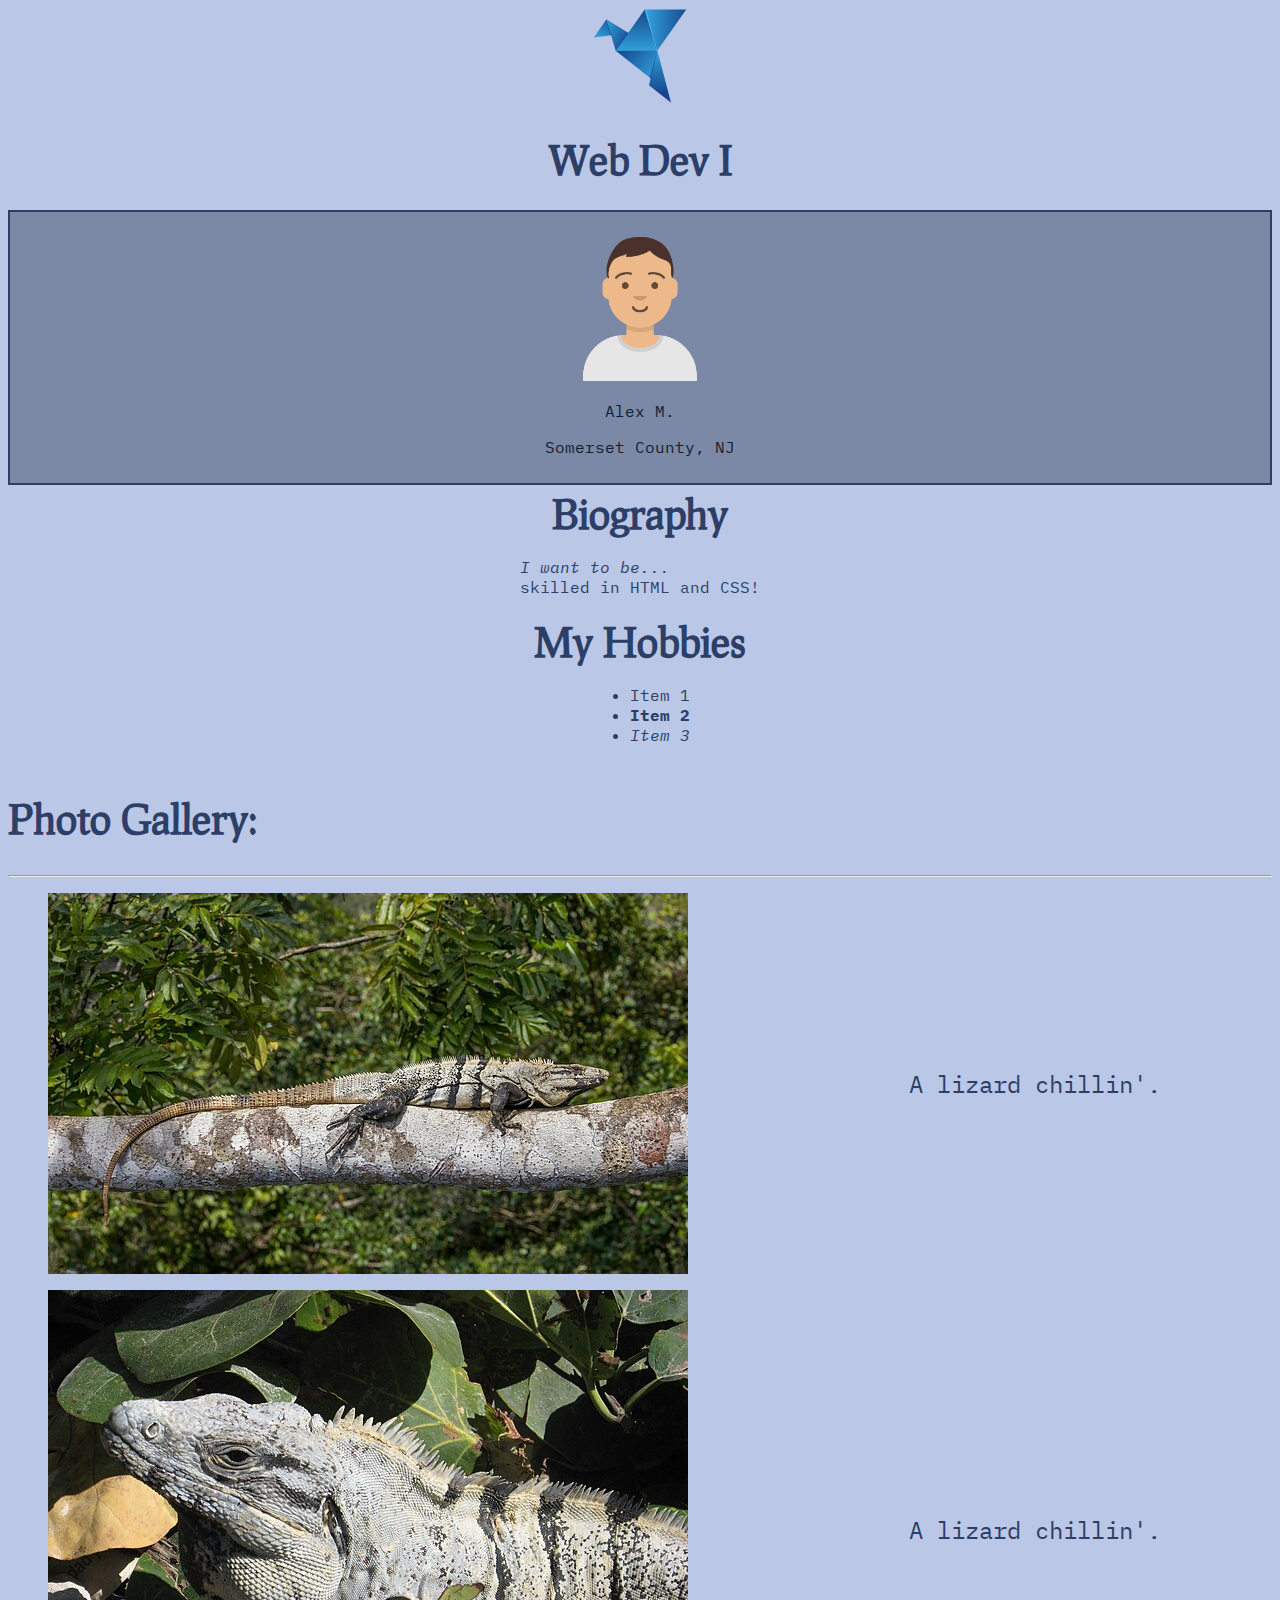
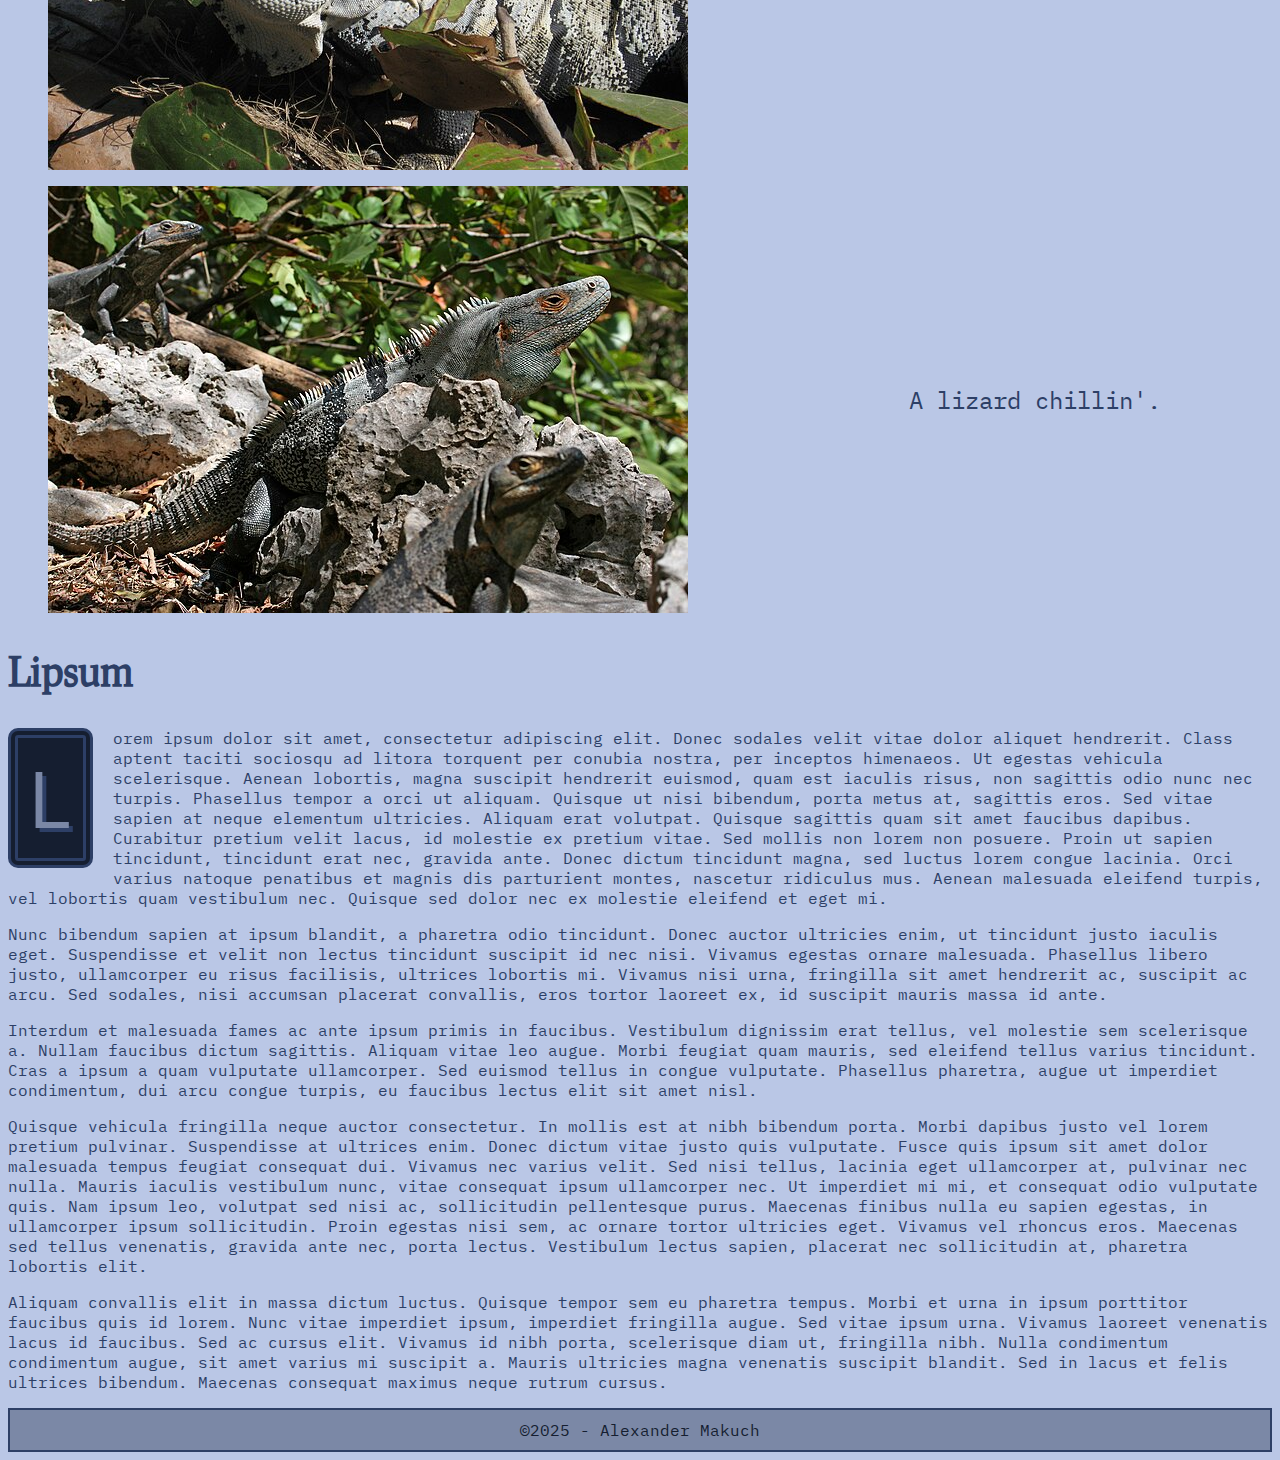
==== index.html @ 346ae6d6 "2nd media query" ====
<!DOCTYPE html>
<html lang="en">
<head>
    <meta charset="UTF-8">
    <meta name="viewport" content="width=device-width, initial-scale=1.0">
    <title>About Me</title>


    <link rel="preconnect" href="https://fonts.googleapis.com">
    <link rel="preconnect" href="https://fonts.gstatic.com" crossorigin>
    <link href="https://fonts.googleapis.com/css2?family=IBM+Plex+Mono:ital,wght@0,100;0,200;0,300;0,400;0,500;0,600;0,700;1,100;1,200;1,300;1,400;1,500;1,600;1,700&family=Prociono&display=swap" rel="stylesheet">

    <link rel="stylesheet" href="css/style.css">

</head>
<body>
    
    <header>
        <img src="img/bob-96X96.svg" alt="Blue origami logo">
        <h1>Web Dev I</h1>
    </header>

    <main>
        
        <section id="hero">
            <!--hero section begins here-->
            <img src="img/avataaars.png" alt="My avatar picture">

            <div>

                <p>Alex M.</p>
                <p>Somerset County, NJ</p>

            </div>
            <!--hero section ends here-->
        </section>

        <section id="bio">
            <!--bio section begins here-->
            <h2>Biography</h2>
            <div>
                
                <p id="bio1">I want to be...<br>
                
                skilled in HTML and CSS!</p>

            </div>
            <!--bio section ends here-->
        </section>

        <section id="hobbies">
            <h2>My Hobbies</h2>

                <ul>
                    <li>Item 1</li>
                    <li>Item 2</li>
                    <li>Item 3</li>
                </ul>

        </section>

        <section id="gallery">
            <h2>Photo Gallery:</h2>

            <hr>
            
            <figure>
                <img src="./img/liz-640w.jpg" alt="A lizard sitting on a tree branch.">
                <figcaption>A lizard chillin'.</figcaption>
            </figure>

            <figure>
                <img src="./img/liz2-640w.jpg" alt="A lizard sitting on a tree branch.">
                <figcaption>A lizard chillin'.</figcaption>
            </figure>

            <figure>
                <img src="./img/liz3-640w.jpg" alt="A lizard sitting on a tree branch.">
                <figcaption>A lizard chillin'.</figcaption>
            </figure>

        </section>

        <article id="lipsum">

            <h2>Lipsum</h2>

            <div>

                <p id="firstp">Lorem ipsum dolor sit amet, consectetur adipiscing elit. Donec sodales velit vitae dolor aliquet hendrerit. Class aptent taciti sociosqu ad litora torquent per conubia nostra, per inceptos himenaeos. Ut egestas vehicula scelerisque. Aenean lobortis, magna suscipit hendrerit euismod, quam est iaculis risus, non sagittis odio nunc nec turpis. Phasellus tempor a orci ut aliquam. Quisque ut nisi bibendum, porta metus at, sagittis eros. Sed vitae sapien at neque elementum ultricies. Aliquam erat volutpat. Quisque sagittis quam sit amet faucibus dapibus. Curabitur pretium velit lacus, id molestie ex pretium vitae. Sed mollis non lorem non posuere. Proin ut sapien tincidunt, tincidunt erat nec, gravida ante. Donec dictum tincidunt magna, sed luctus lorem congue lacinia. Orci varius natoque penatibus et magnis dis parturient montes, nascetur ridiculus mus. Aenean malesuada eleifend turpis, vel lobortis quam vestibulum nec. Quisque sed dolor nec ex molestie eleifend et eget mi.</p>

                <p>Nunc bibendum sapien at ipsum blandit, a pharetra odio tincidunt. Donec auctor ultricies enim, ut tincidunt justo iaculis eget. Suspendisse et velit non lectus tincidunt suscipit id nec nisi. Vivamus egestas ornare malesuada. Phasellus libero justo, ullamcorper eu risus facilisis, ultrices lobortis mi. Vivamus nisi urna, fringilla sit amet hendrerit ac, suscipit ac arcu. Sed sodales, nisi accumsan placerat convallis, eros tortor laoreet ex, id suscipit mauris massa id ante.</p>

                <p>Interdum et malesuada fames ac ante ipsum primis in faucibus. Vestibulum dignissim erat tellus, vel molestie sem scelerisque a. Nullam faucibus dictum sagittis. Aliquam vitae leo augue. Morbi feugiat quam mauris, sed eleifend tellus varius tincidunt. Cras a ipsum a quam vulputate ullamcorper. Sed euismod tellus in congue vulputate. Phasellus pharetra, augue ut imperdiet condimentum, dui arcu congue turpis, eu faucibus lectus elit sit amet nisl.</p>

                <p>Quisque vehicula fringilla neque auctor consectetur. In mollis est at nibh bibendum porta. Morbi dapibus justo vel lorem pretium pulvinar. Suspendisse at ultrices enim. Donec dictum vitae justo quis vulputate. Fusce quis ipsum sit amet dolor malesuada tempus feugiat consequat dui. Vivamus nec varius velit. Sed nisi tellus, lacinia eget ullamcorper at, pulvinar nec nulla. Mauris iaculis vestibulum nunc, vitae consequat ipsum ullamcorper nec. Ut imperdiet mi mi, et consequat odio vulputate quis. Nam ipsum leo, volutpat sed nisi ac, sollicitudin pellentesque purus. Maecenas finibus nulla eu sapien egestas, in ullamcorper ipsum sollicitudin. Proin egestas nisi sem, ac ornare tortor ultricies eget. Vivamus vel rhoncus eros. Maecenas sed tellus venenatis, gravida ante nec, porta lectus. Vestibulum lectus sapien, placerat nec sollicitudin at, pharetra lobortis elit.</p>

                <p>Aliquam convallis elit in massa dictum luctus. Quisque tempor sem eu pharetra tempus. Morbi et urna in ipsum porttitor faucibus quis id lorem. Nunc vitae imperdiet ipsum, imperdiet fringilla augue. Sed vitae ipsum urna. Vivamus laoreet venenatis lacus id faucibus. Sed ac cursus elit. Vivamus id nibh porta, scelerisque diam ut, fringilla nibh. Nulla condimentum condimentum augue, sit amet varius mi suscipit a. Mauris ultricies magna venenatis suscipit blandit. Sed in lacus et felis ultrices bibendum. Maecenas consequat maximus neque rutrum cursus.</p>
                
            </div>


        </article>

    </main>

    <footer>
        &copy;2025 - Alexander Makuch
    </footer>
</body>
</html>
---- css/style.css ----
body {
    font-family:"IBM Plex Mono";
    /*font-weight: 600;*/
    background-color:#BAC7E6;
    color: #2D3F66;
}

h1, h2, h3, h4, h5, h6 {
    font-family:"Prociono";
    font-size: 30pt;
}

header {
    text-align:center;
}

#hero, footer {
    color: #151E30;
    background-color: #7B88A6;
    text-align:center;
    padding:10px;
    border: 2px solid #2D3F66;
}

#hero img {
    width: 150px;
    max-width:100%;
}

#bio {
    display: flex;
    flex-direction: column;
    align-items: center;
}

#bio h2 {
    margin:.5ex;
}

#bio1::first-line {
    font-style:italic;
}

/*Hobbies list*/


#hobbies {
    display: flex;
    flex-direction: column;
    align-items: center;
}

#hobbies ul li:nth-child(3n-1) {
    font-weight:bold;

}
#hobbies ul li:nth-child(3n) {
    font-style:oblique;

}

#hobbies h2 {
    margin:.5ex;
}

/*Gallery*/

#gallery img {
    max-width:100%;
}

#gallery figure {
    text-align:center;
}


/*Article*/

#lipsum p {
    max-width:100%;
    columns: 40rem;
}

#firstp::first-letter {
    color:#7B88A6;
    background-color:#151E30;
    float:left;
    border:10px double #2D3F66;
    border-radius:10px;
    padding:0.2ex;
    font-size:500%;
    margin-right:.5ex;
    text-shadow:4px 4px #2D3F66;
}


@media screen and (min-width: 60em) {
    figure {
        display:grid;
        grid-template-columns: 2fr 1fr;
    }
    figcaption {
        display:flex;
        justify-content: center;
        align-items: center;
        font-size: 1.5em;
    }
}

/* large screen size */

@media screen and (min-width: 100em) {
    #gallery {
        display: grid;
        grid-template-columns: 1fr 1fr 1fr;
     }

     hr {
        display: none;
     }

     #gallery h2 {
        grid-column: 1/-1;

     }
     figure {
        display: block;
     }

     figure img {
        max-height:70%;
     }
}
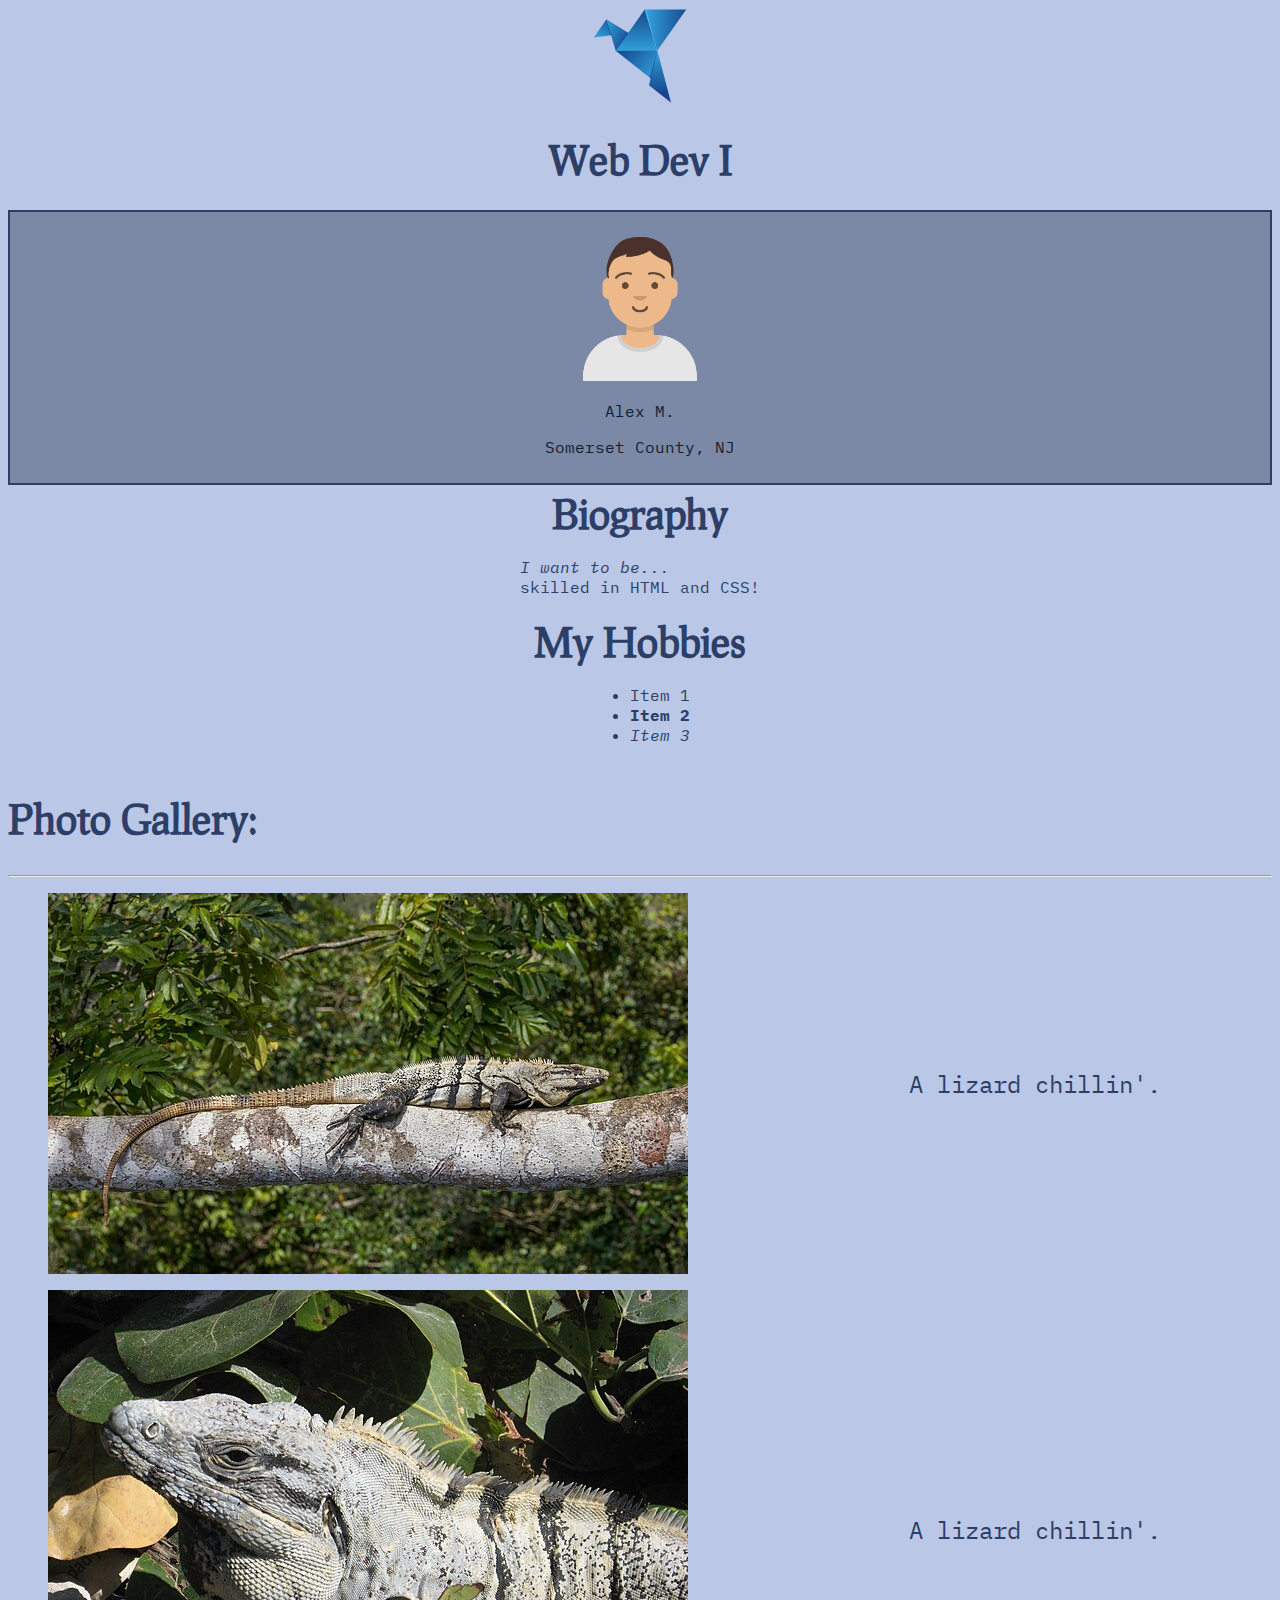
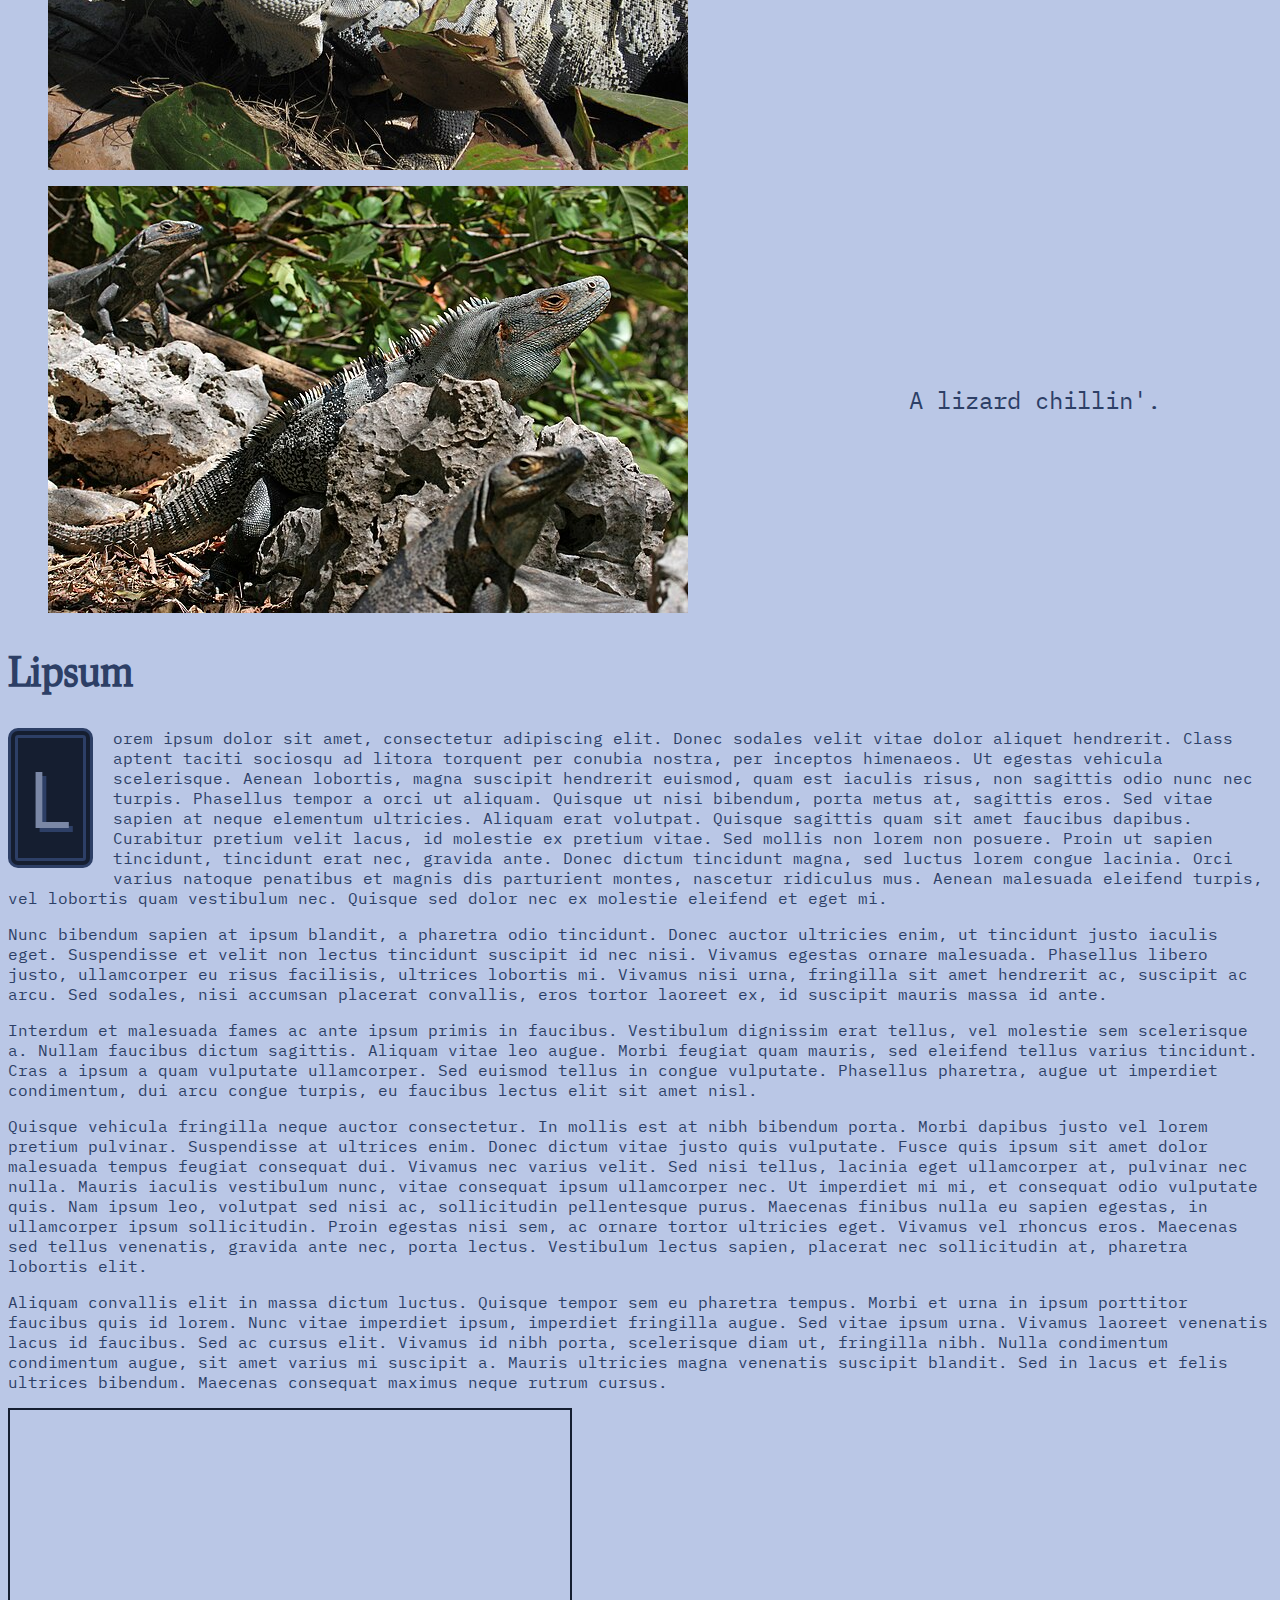
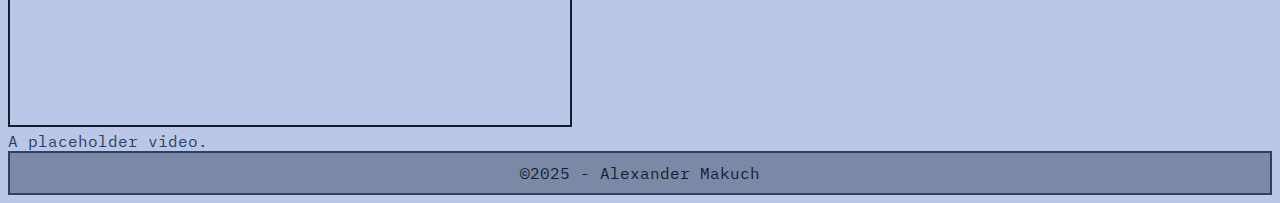
==== commit 7244a8c8: "Embedded a video" ====
--- a/index.html
+++ b/index.html
@@ -66,17 +66,17 @@
             
             <figure>
                 <img src="./img/liz-640w.jpg" alt="A lizard sitting on a tree branch.">
-                <figcaption>A lizard chillin'.</figcaption>
+                <figcaption id="fc">A lizard chillin'.</figcaption>
             </figure>
 
             <figure>
                 <img src="./img/liz2-640w.jpg" alt="A lizard sitting on a tree branch.">
-                <figcaption>A lizard chillin'.</figcaption>
+                <figcaption id="fc">A lizard chillin'.</figcaption>
             </figure>
 
             <figure>
                 <img src="./img/liz3-640w.jpg" alt="A lizard sitting on a tree branch.">
-                <figcaption>A lizard chillin'.</figcaption>
+                <figcaption id="fc">A lizard chillin'.</figcaption>
             </figure>
 
         </section>
@@ -102,6 +102,11 @@
 
         </article>
 
+        <section id="vid">
+            <iframe width="560" height="315" src="https://www.youtube.com/embed/_V22lUsHbtE?si=bfBcHfpMlXI6GzC-" title="YouTube video player" frameborder="0" allow="accelerometer; autoplay; clipboard-write; encrypted-media; gyroscope; picture-in-picture; web-share" referrerpolicy="strict-origin-when-cross-origin" allowfullscreen></iframe>
+            <figcaption>A placeholder video.</figcaption>
+        </section>
+
     </main>
 
     <footer>
--- a/css/style.css
+++ b/css/style.css
@@ -93,13 +93,16 @@
     text-shadow:4px 4px #2D3F66;
 }
 
+iframe {
+    border: 2px solid #151E30;
+ }
 
 @media screen and (min-width: 60em) {
     figure {
         display:grid;
         grid-template-columns: 2fr 1fr;
     }
-    figcaption {
+    #fc {
         display:flex;
         justify-content: center;
         align-items: center;
@@ -130,4 +133,8 @@
      figure img {
         max-height:70%;
      }
+     #vid figcaption {
+        justify-content: left;
+     }
+     
 }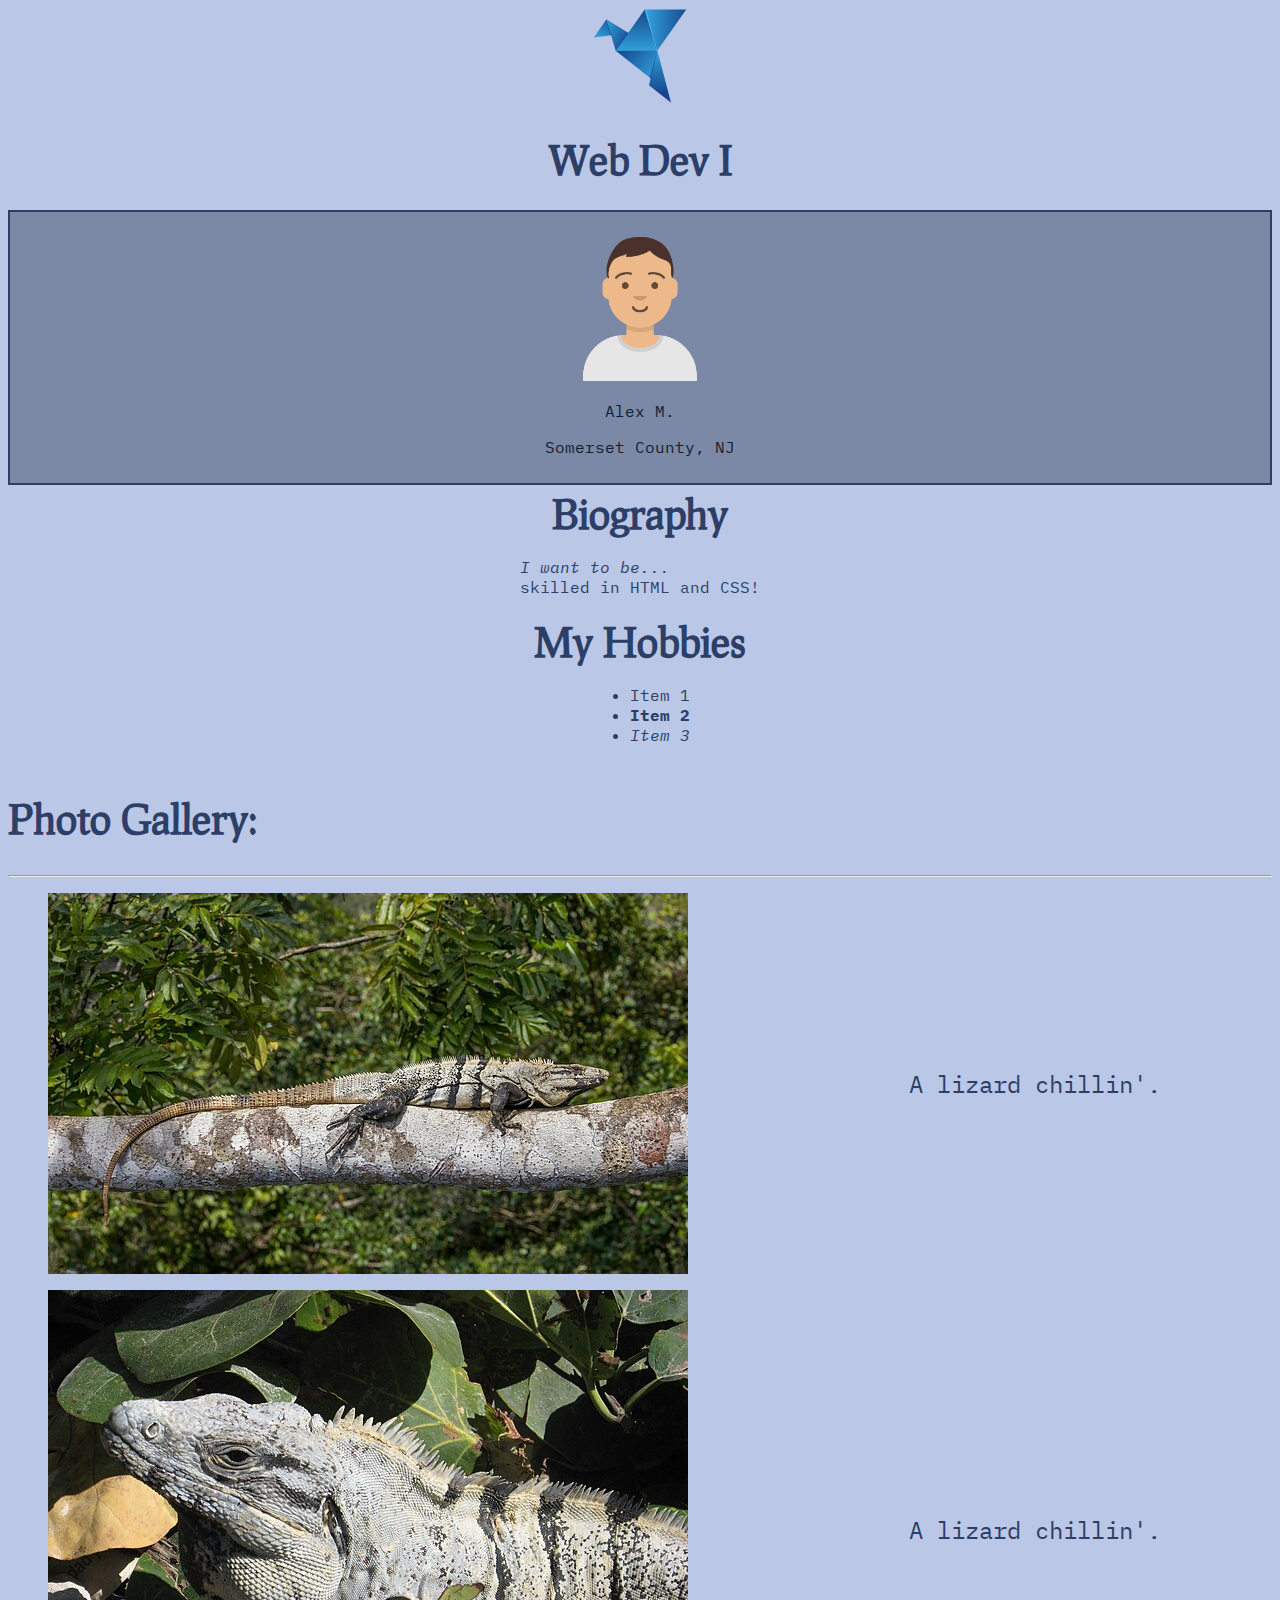
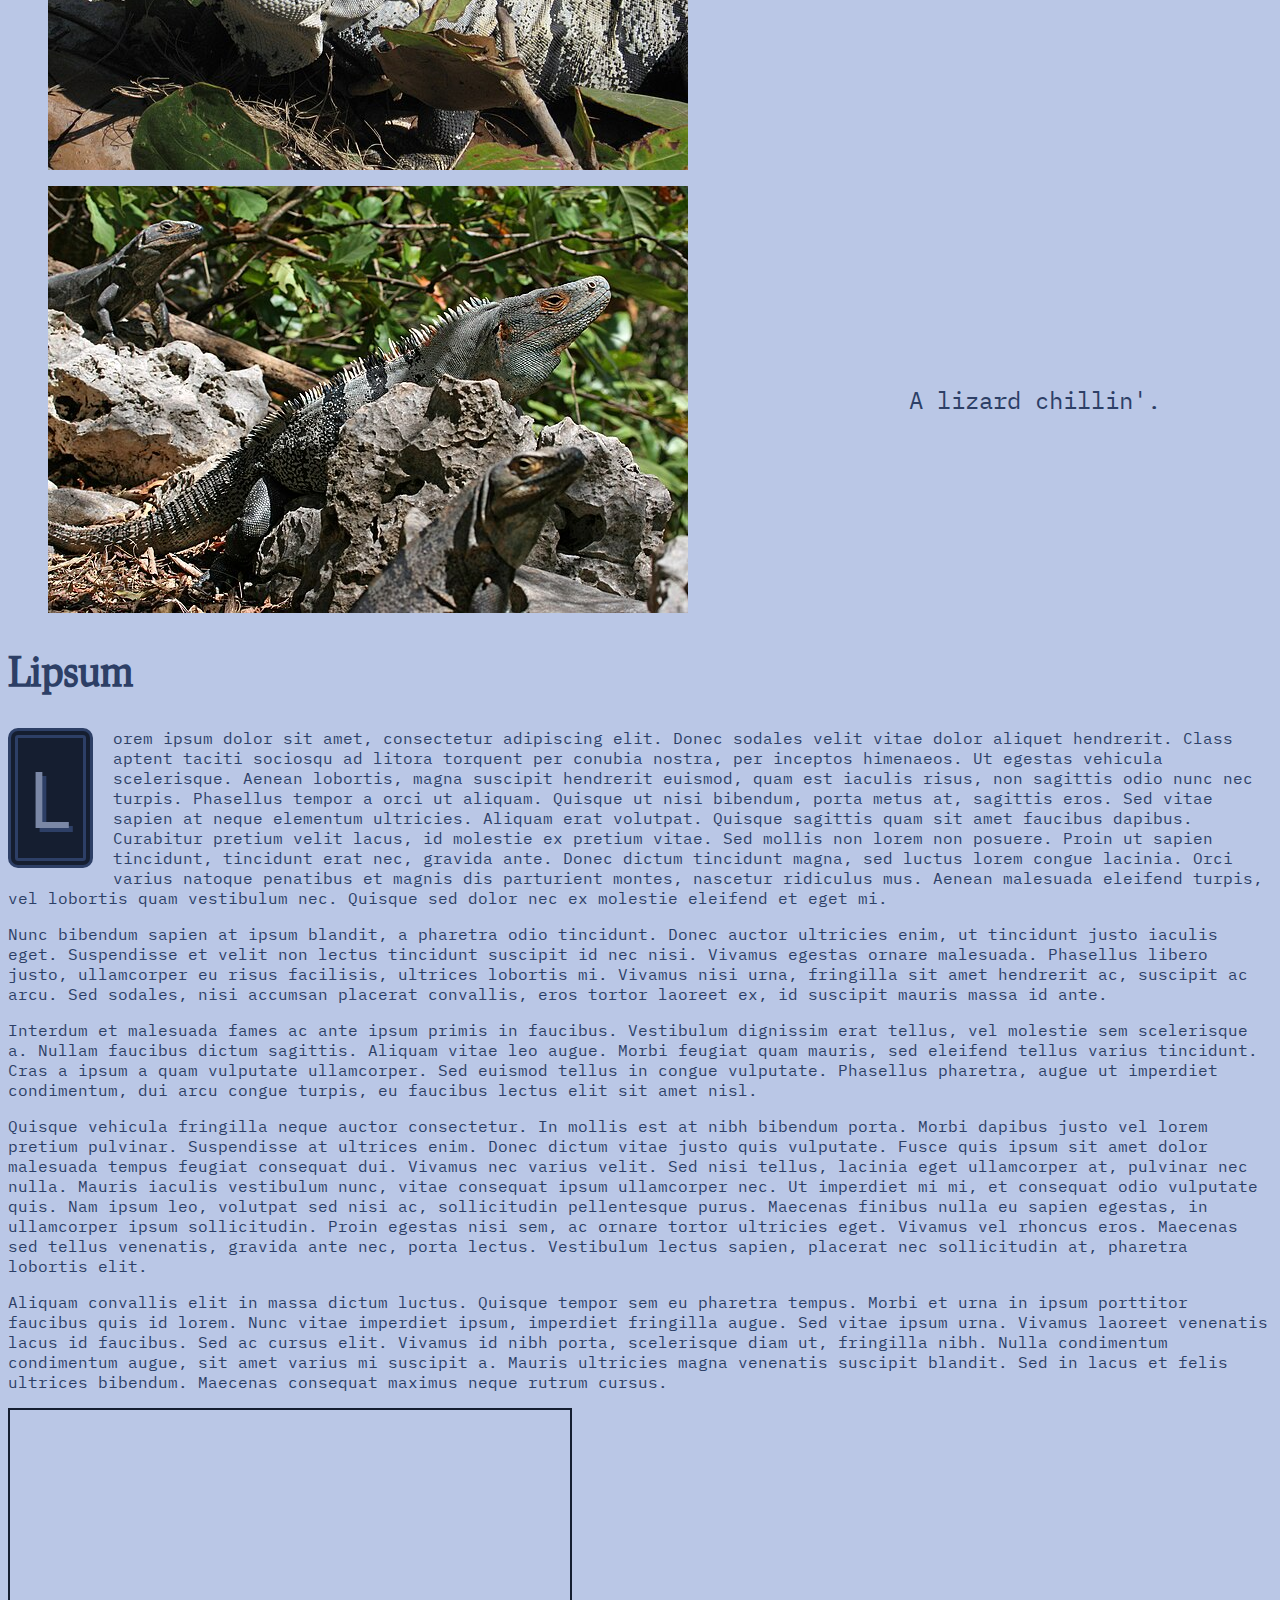
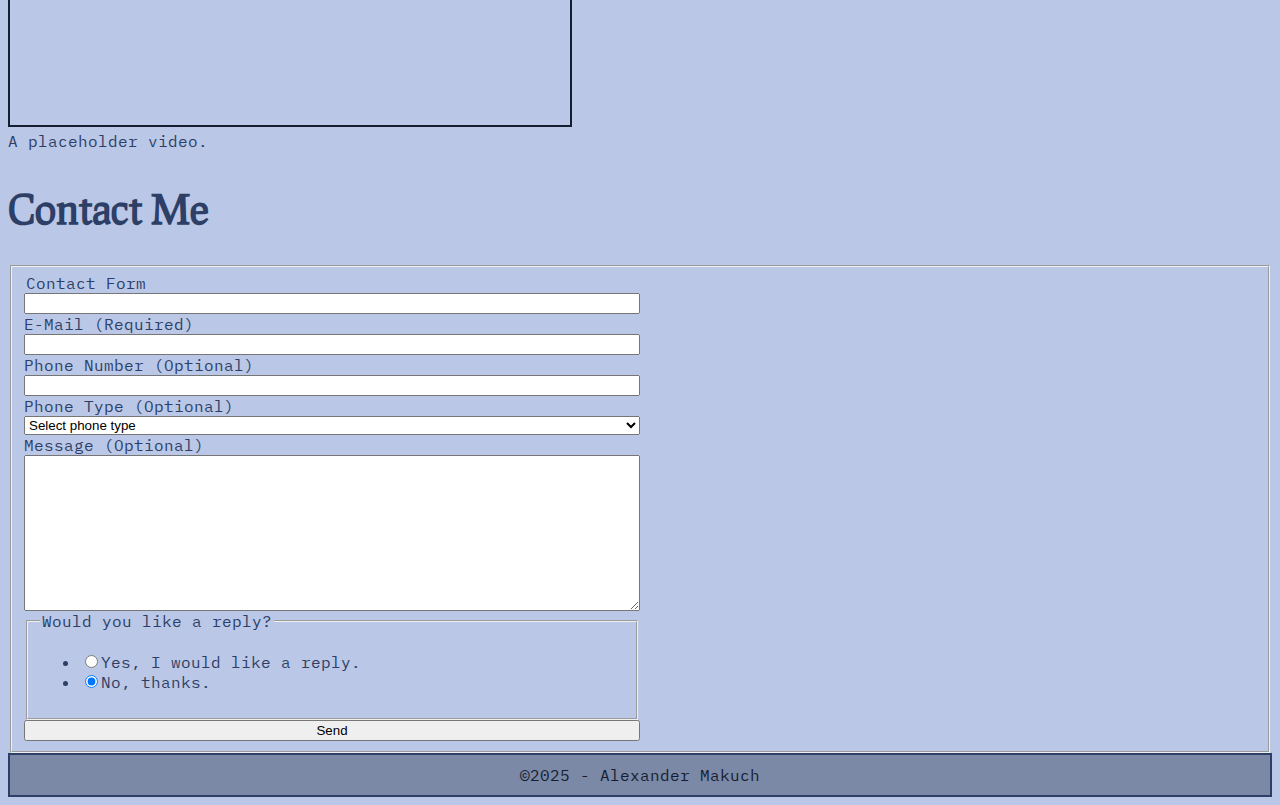
==== commit 48f44eae: "Add Netlify Form" ====
--- a/index.html
+++ b/index.html
@@ -107,6 +107,70 @@
             <figcaption>A placeholder video.</figcaption>
         </section>
 
+        <section id="contact">
+            <h2>Contact Me</h2>
+
+            <form id="contactForm" name="contactForm" method="post" data-netlify="true">
+
+                <fieldset>
+                    <div id="formElements">
+
+                        <legend>Contact Form</legend>
+
+                        <!--Name-->
+                        <label for="name"></label>
+                        <input type="text" id="name" name="name" required>
+
+                        <!--Email-->
+                        <label for="email">E-Mail (Required)</label>
+                        <input type="email" id="email" name="email" required>
+
+                        <!--Telephone-->
+                        <label for="phone">Phone Number (Optional)</label>
+                        <input type="tel" id="phone" name="phone">
+
+                        <!--Telephone Type Selector-->
+                        <label for="phonetype">Phone Type (Optional)</label>
+                            <select id="phonetype" name="phonetype">
+                                <option value="" selected>Select phone type</option>
+                                <option value="mobile">Mobile</option>
+                                <option value="work">Work</option>
+                                <option value="home">Home</option>
+                            </select>
+
+                        <!--Message-->
+                        <label for="message">Message (Optional)</label>
+                        <textarea id="message" name="message" rows="10"></textarea>
+
+                        <!--Reply?-->
+                        <fieldset>
+                            <legend>Would you like a reply?</legend>
+
+                                <ul>
+                                    <li>
+                                        <input type=radio id="message-yes" name="reply" value="Yes, a reply please.">Yes, I would like a reply.
+                                    </li>
+                                    <li>
+                                        <input type=radio id="message-no" name="reply" value="No reply." checked>No, thanks.
+                                    </li>
+                                </ul>
+
+                        </fieldset>
+
+                        <!--Submit-->
+
+                        <button type="submit">
+                            Send
+                        </button>
+
+                    </div>
+                </fieldset>
+
+            </form>
+
+
+        </section>
+
     </main>
 
     <footer>
--- a/css/style.css
+++ b/css/style.css
@@ -97,6 +97,16 @@
     border: 2px solid #151E30;
  }
 
+
+
+/*Contact Form*/
+
+#formElements {
+    display:grid;
+    max-width:50%;
+}
+
+
 @media screen and (min-width: 60em) {
     figure {
         display:grid;
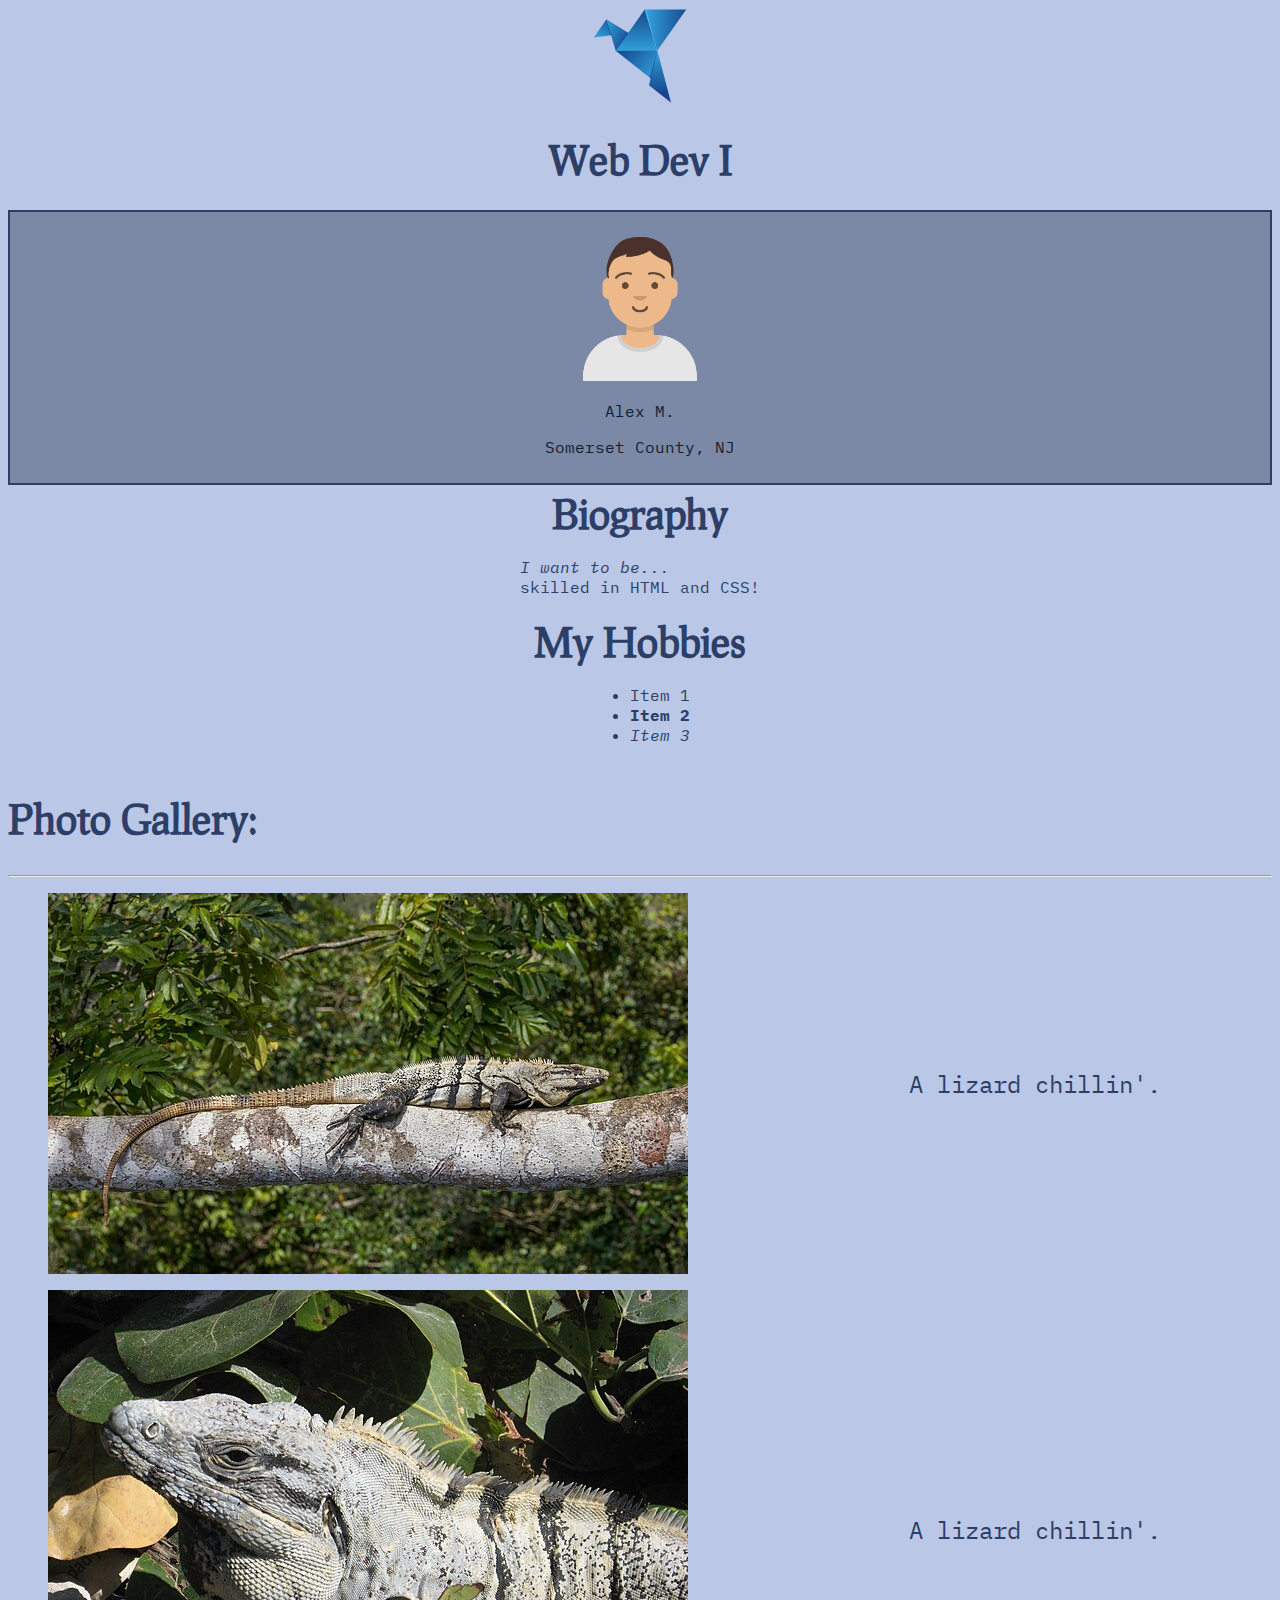
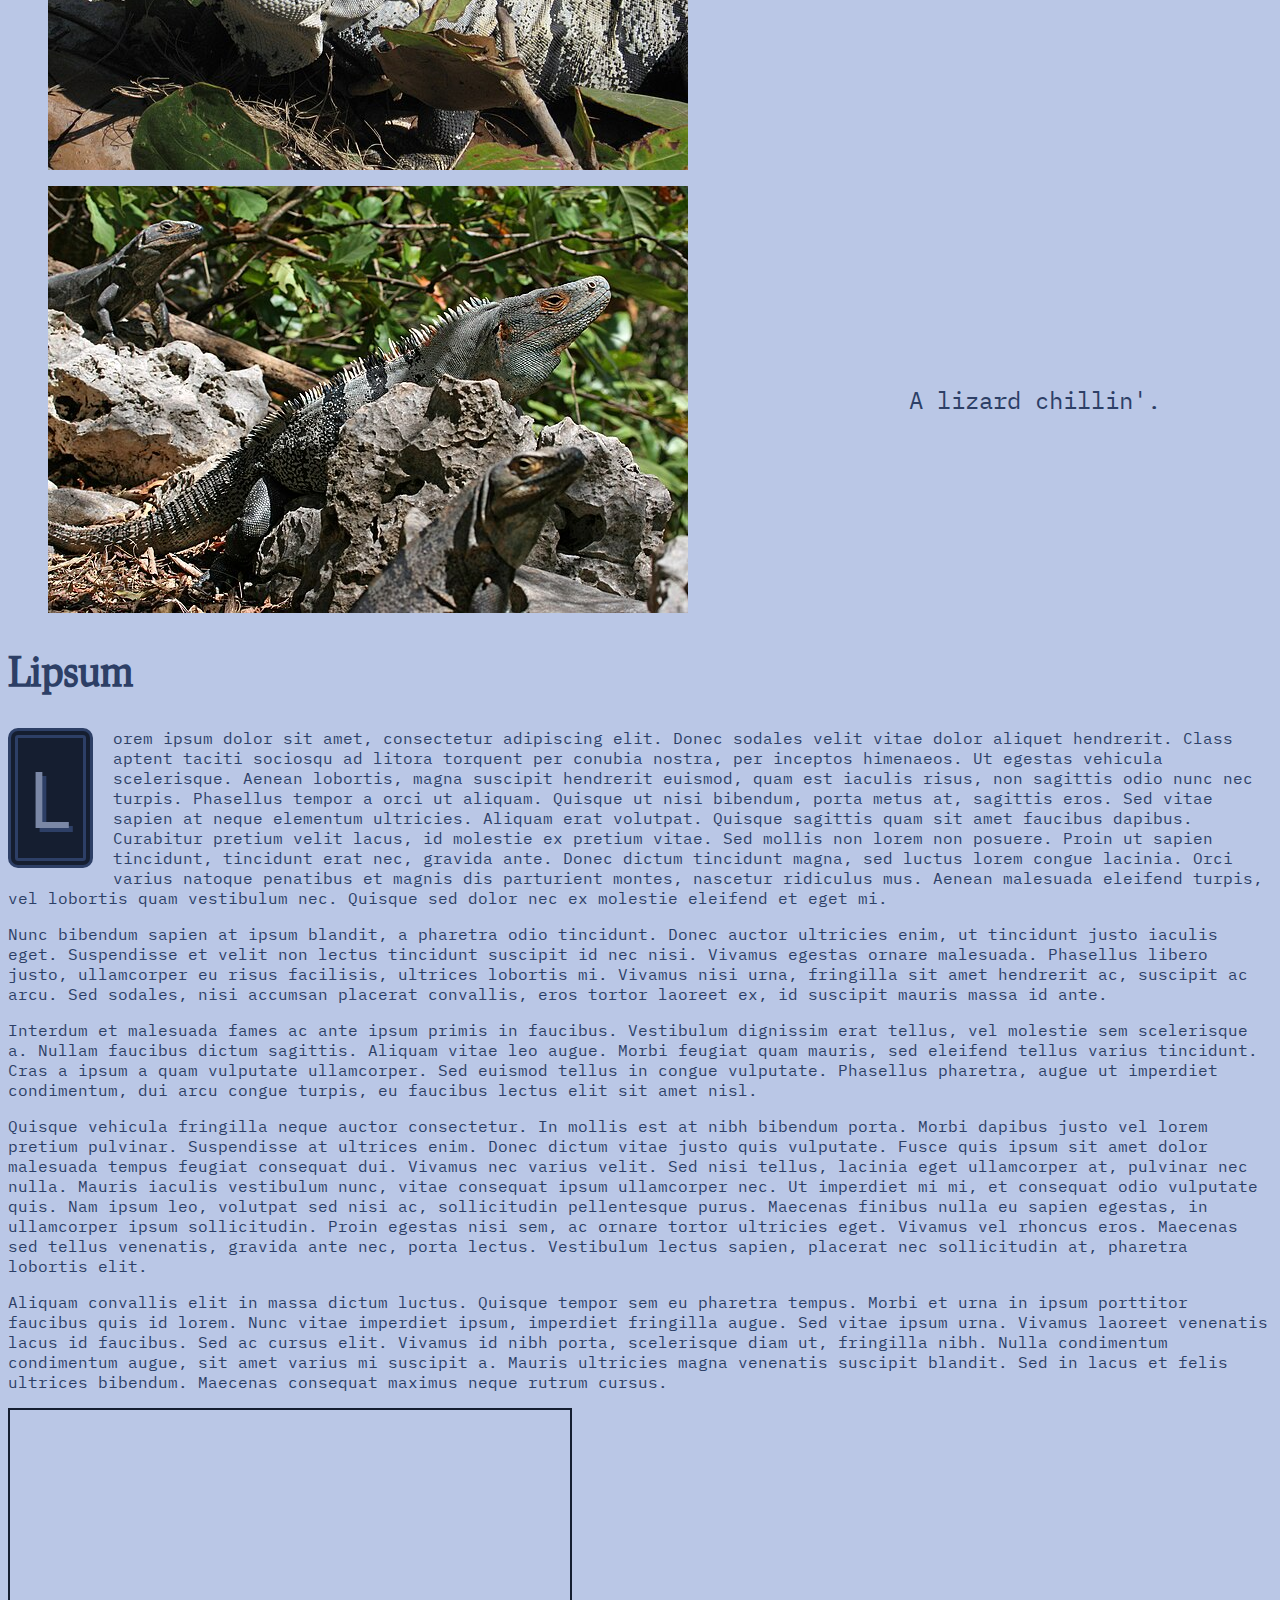
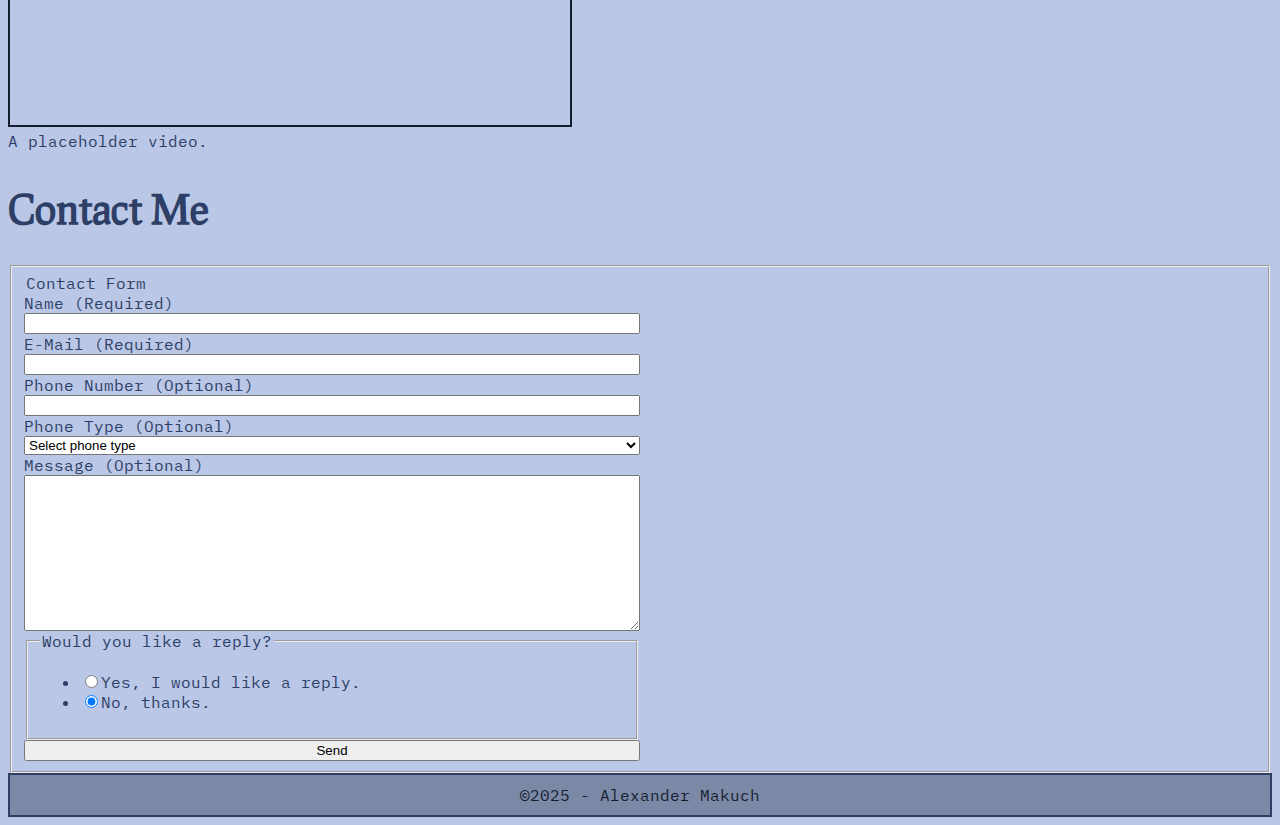
==== commit 67f4132f: "Revise HTML" ====
--- a/index.html
+++ b/index.html
@@ -118,7 +118,7 @@
                         <legend>Contact Form</legend>
 
                         <!--Name-->
-                        <label for="name"></label>
+                        <label for="name">Name (Required)</label>
                         <input type="text" id="name" name="name" required>
 
                         <!--Email-->
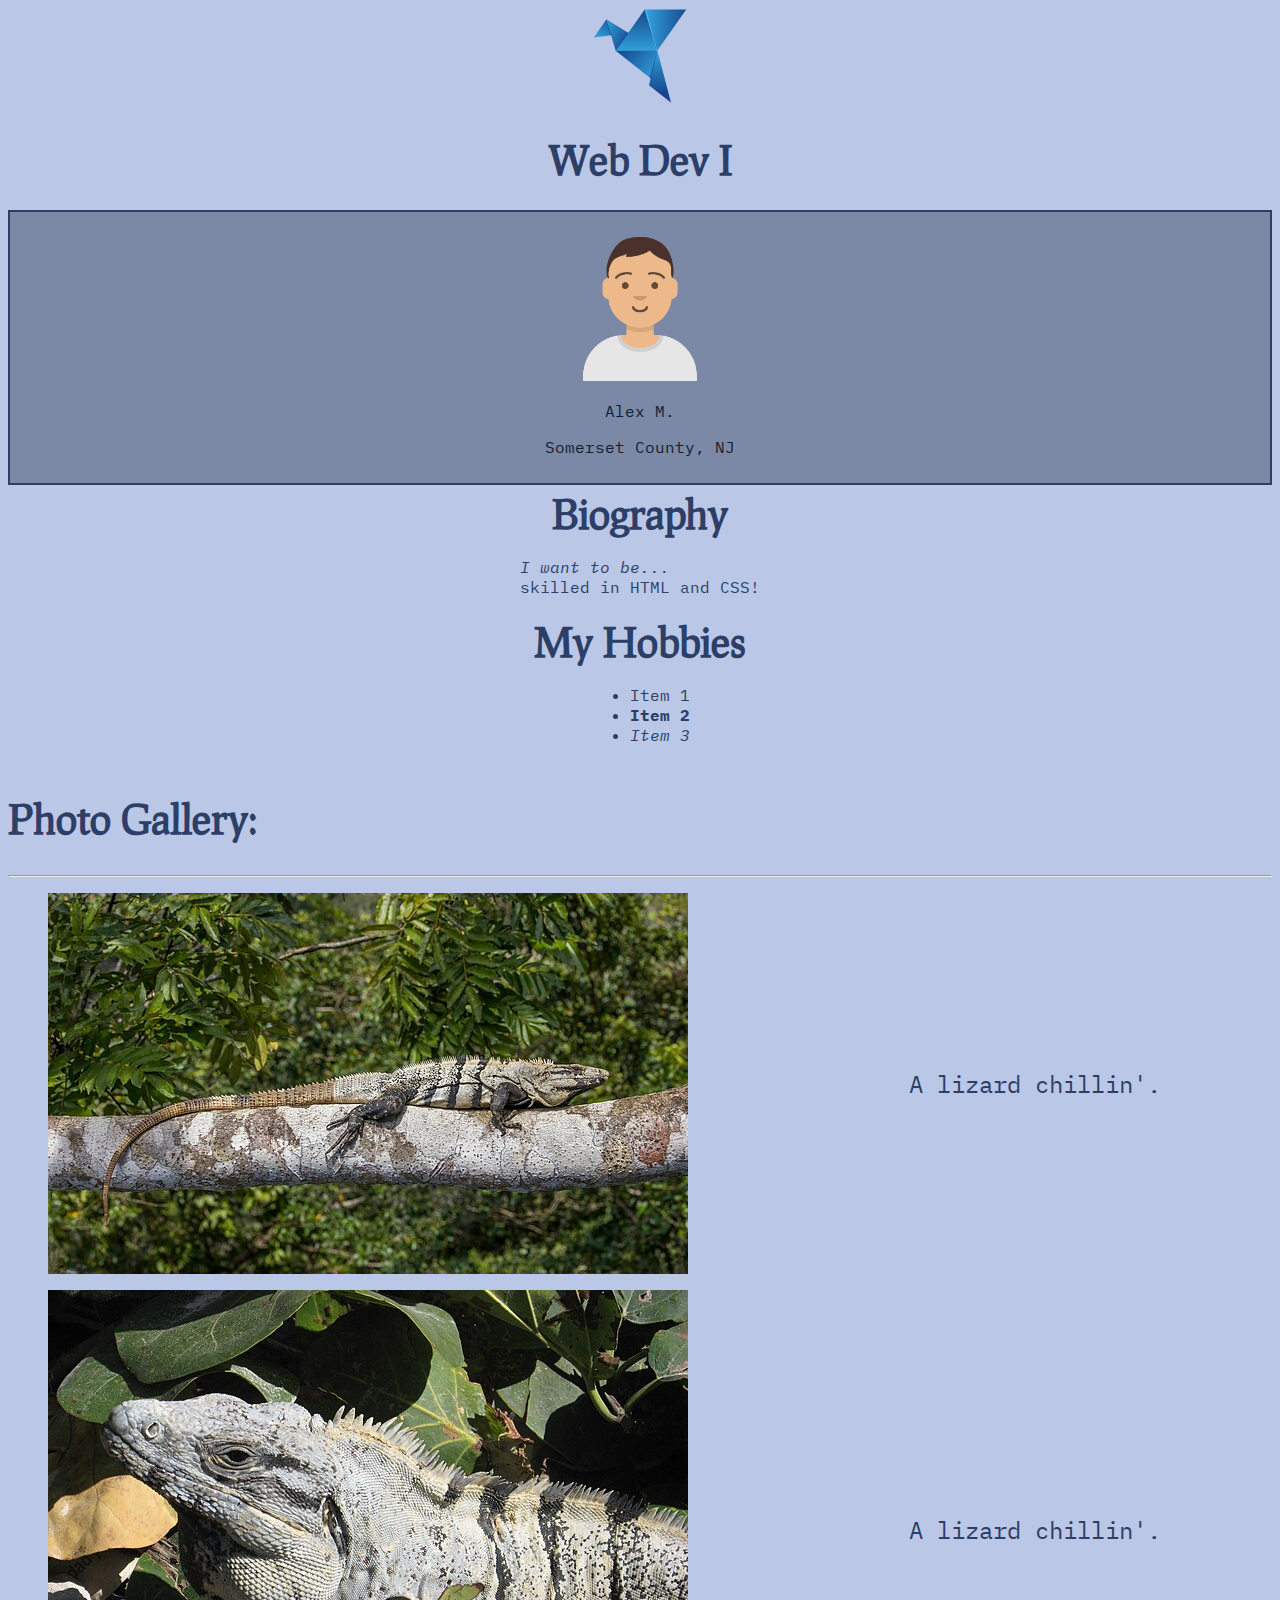
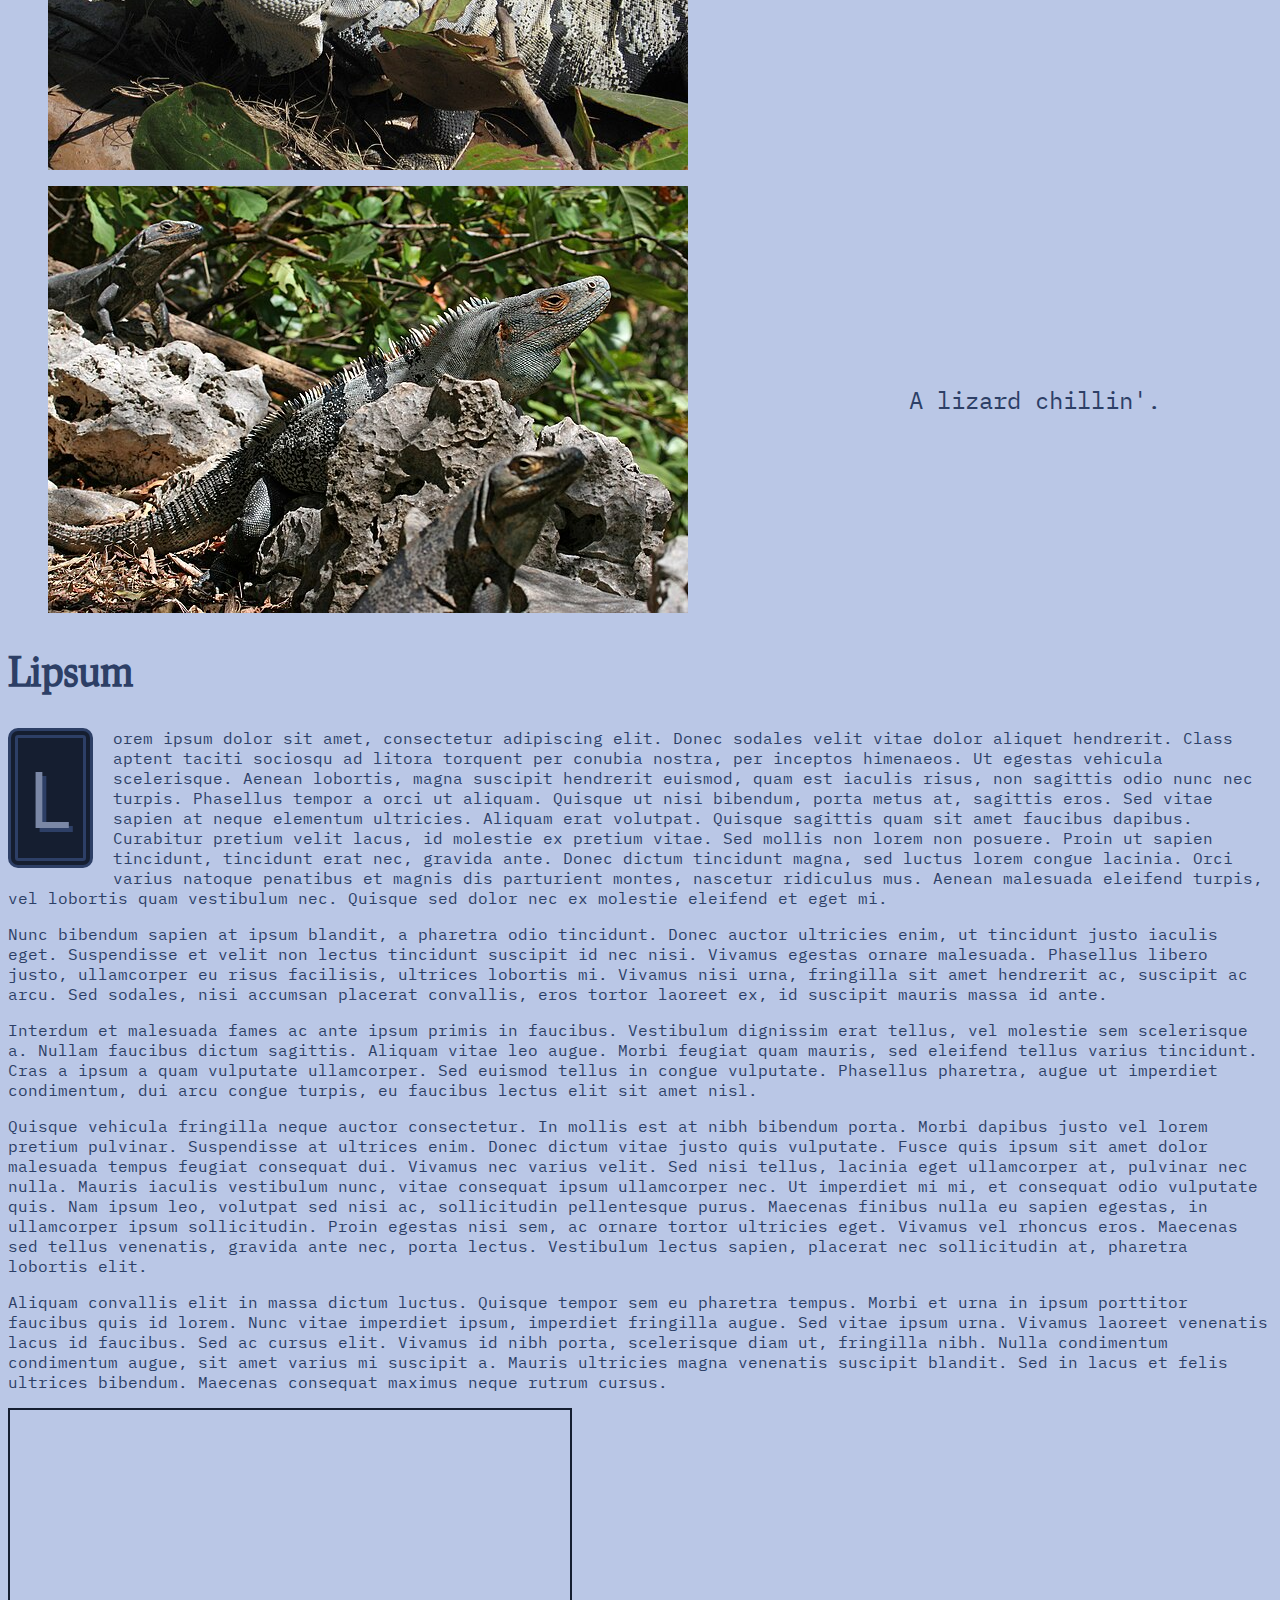
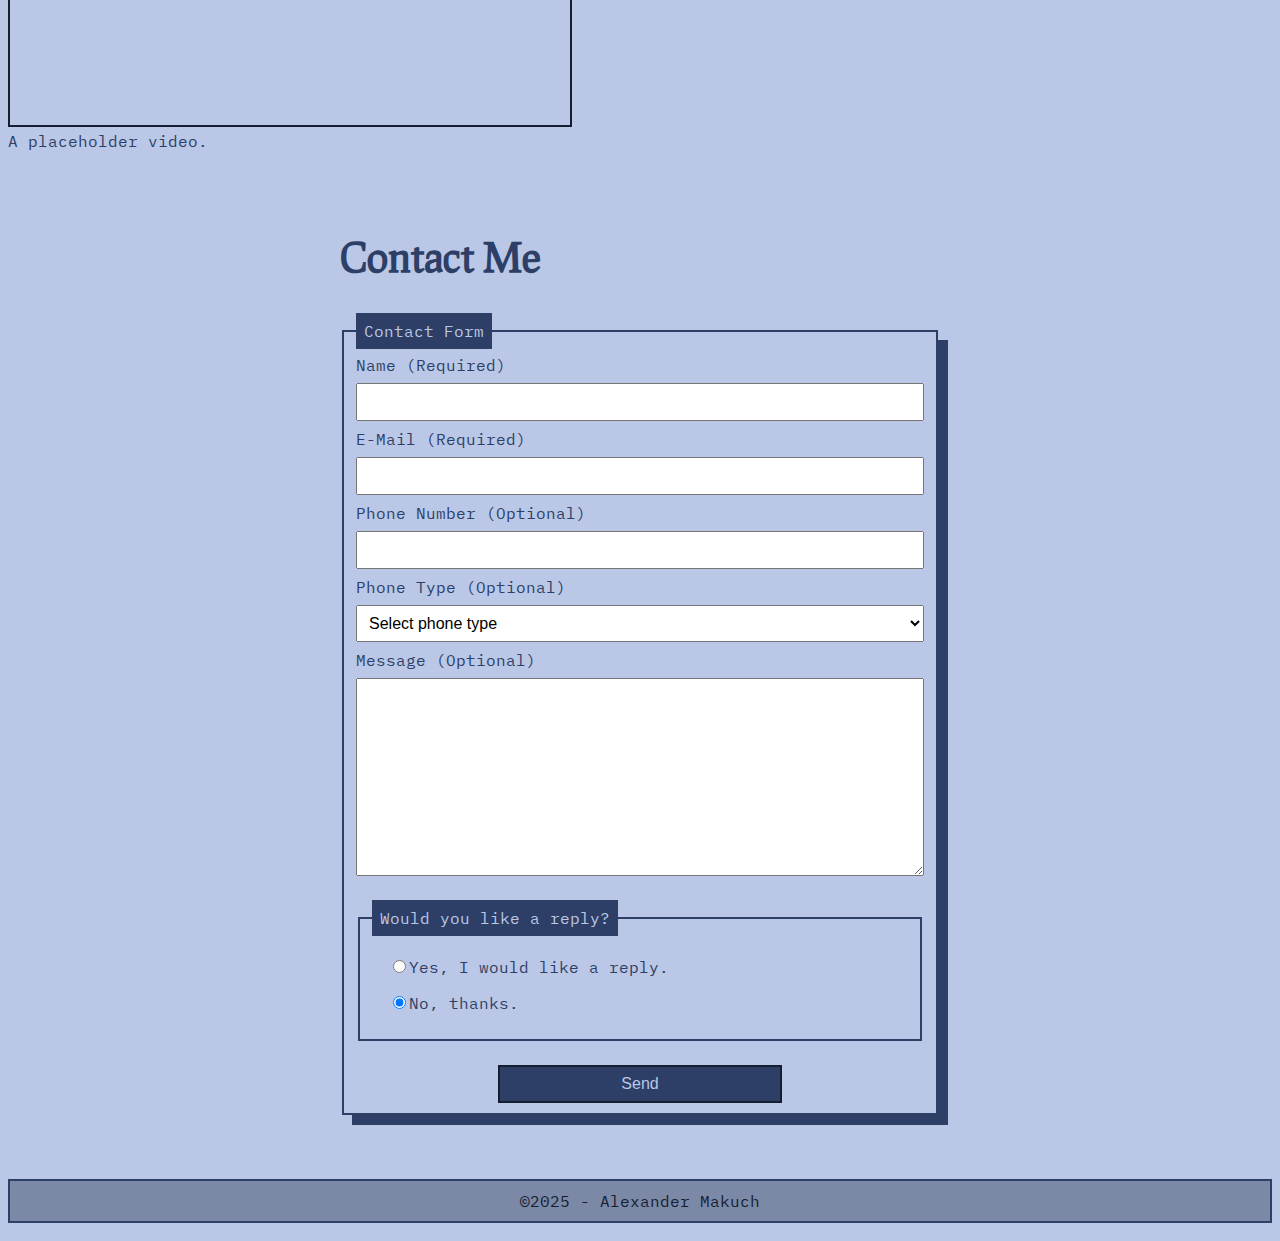
==== commit b577a552: "Complete contact form" ====
--- a/index.html
+++ b/index.html
@@ -110,12 +110,12 @@
         <section id="contact">
             <h2>Contact Me</h2>
 
-            <form id="contactForm" name="contactForm" method="post" data-netlify="true">
+            <form id="contactForm" name="contactForm" method="post" netlify>
 
-                <fieldset>
+                <fieldset id="formouter">
+                    <legend>Contact Form</legend>
+
                     <div id="formElements">
-
-                        <legend>Contact Form</legend>
 
                         <!--Name-->
                         <label for="name">Name (Required)</label>
--- a/css/style.css
+++ b/css/style.css
@@ -95,6 +95,7 @@
 
 iframe {
     border: 2px solid #151E30;
+    max-width:98%;
  }
 
 
@@ -103,9 +104,56 @@
 
 #formElements {
     display:grid;
-    max-width:50%;
+    row-gap:.5em;
 }
 
+#contact {
+    padding: 1rem;
+    max-width:600px;
+    margin: 2rem auto;
+}
+
+fieldset {
+    border: 2px solid #2D3F66;
+    margin-top:1em;
+    margin-bottom:1em;
+}
+
+#formouter {
+    border: 2px solid #2D3F66;
+    margin-top:1em;
+    margin-bottom:1em;
+    box-shadow:10px 10px #2D3F66;
+}
+
+legend {
+    background-color:#2D3F66;
+    color:#BAC7E6;
+    padding:0.5rem;
+}
+
+#contact input, #contact textarea, #contact select, #contact button {
+    padding:.5em;
+    font-size:1rem;
+}
+
+#contact ul {
+    list-style:none;
+    padding:0px;
+}
+
+#contact li {
+    margin:1rem;
+}
+
+#contact button {
+    background-color:#2D3F66;
+    color:#BAC7E6;
+    border:2px solid #151E30;
+    max-width:400px;
+    width:50%;
+    justify-self: center;
+}
 
 @media screen and (min-width: 60em) {
     figure {
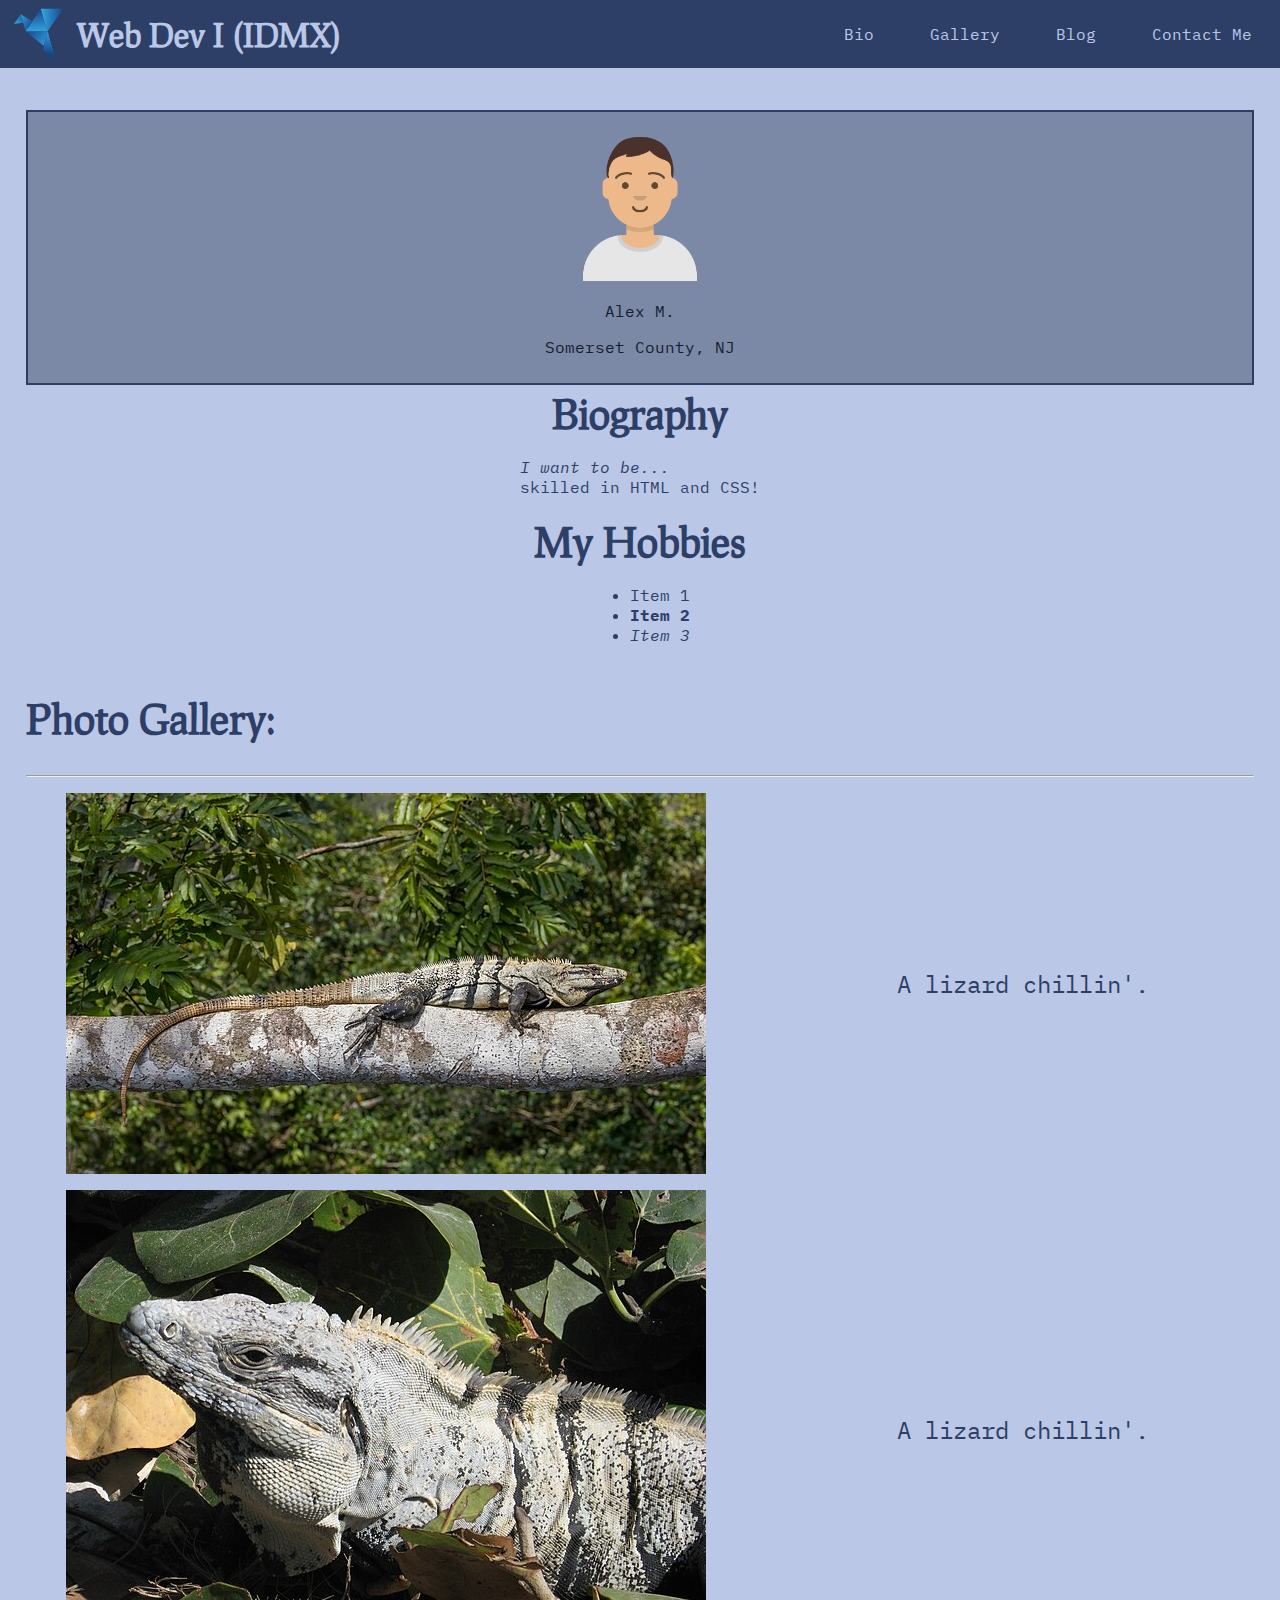
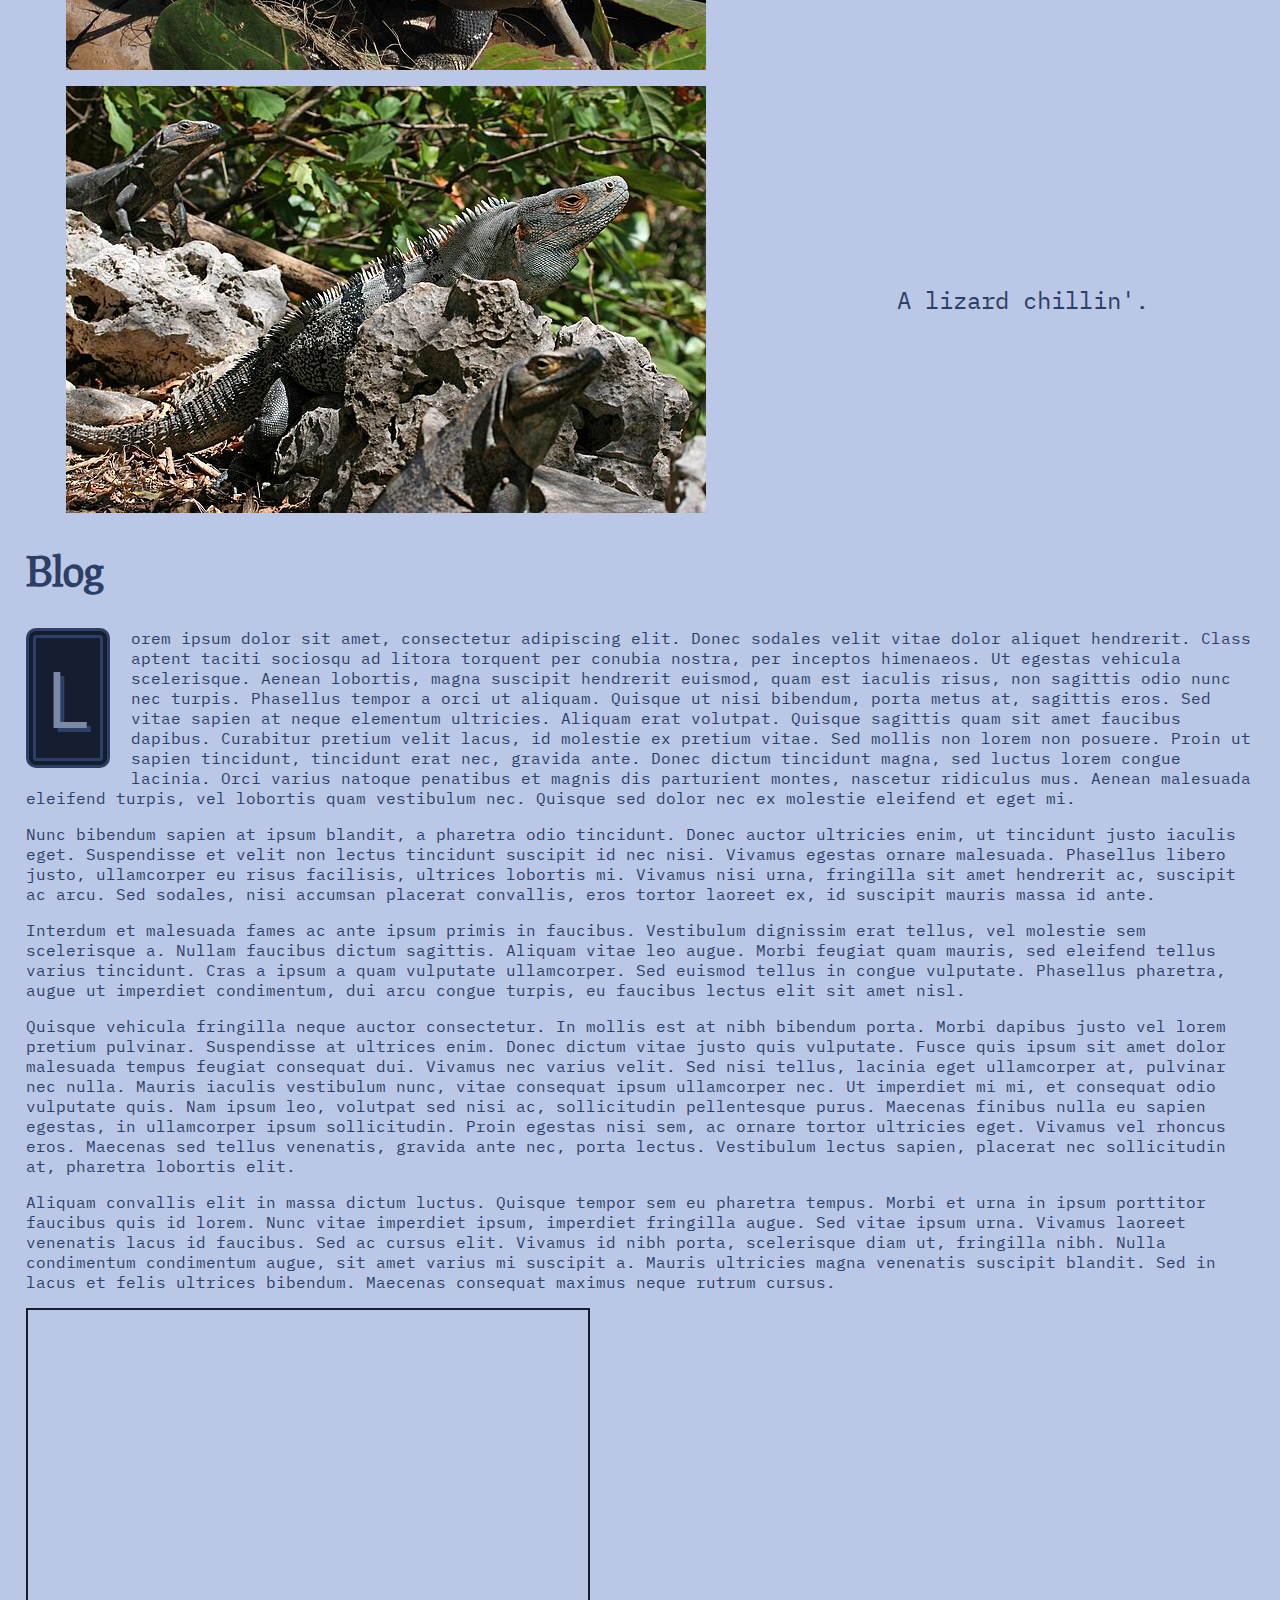
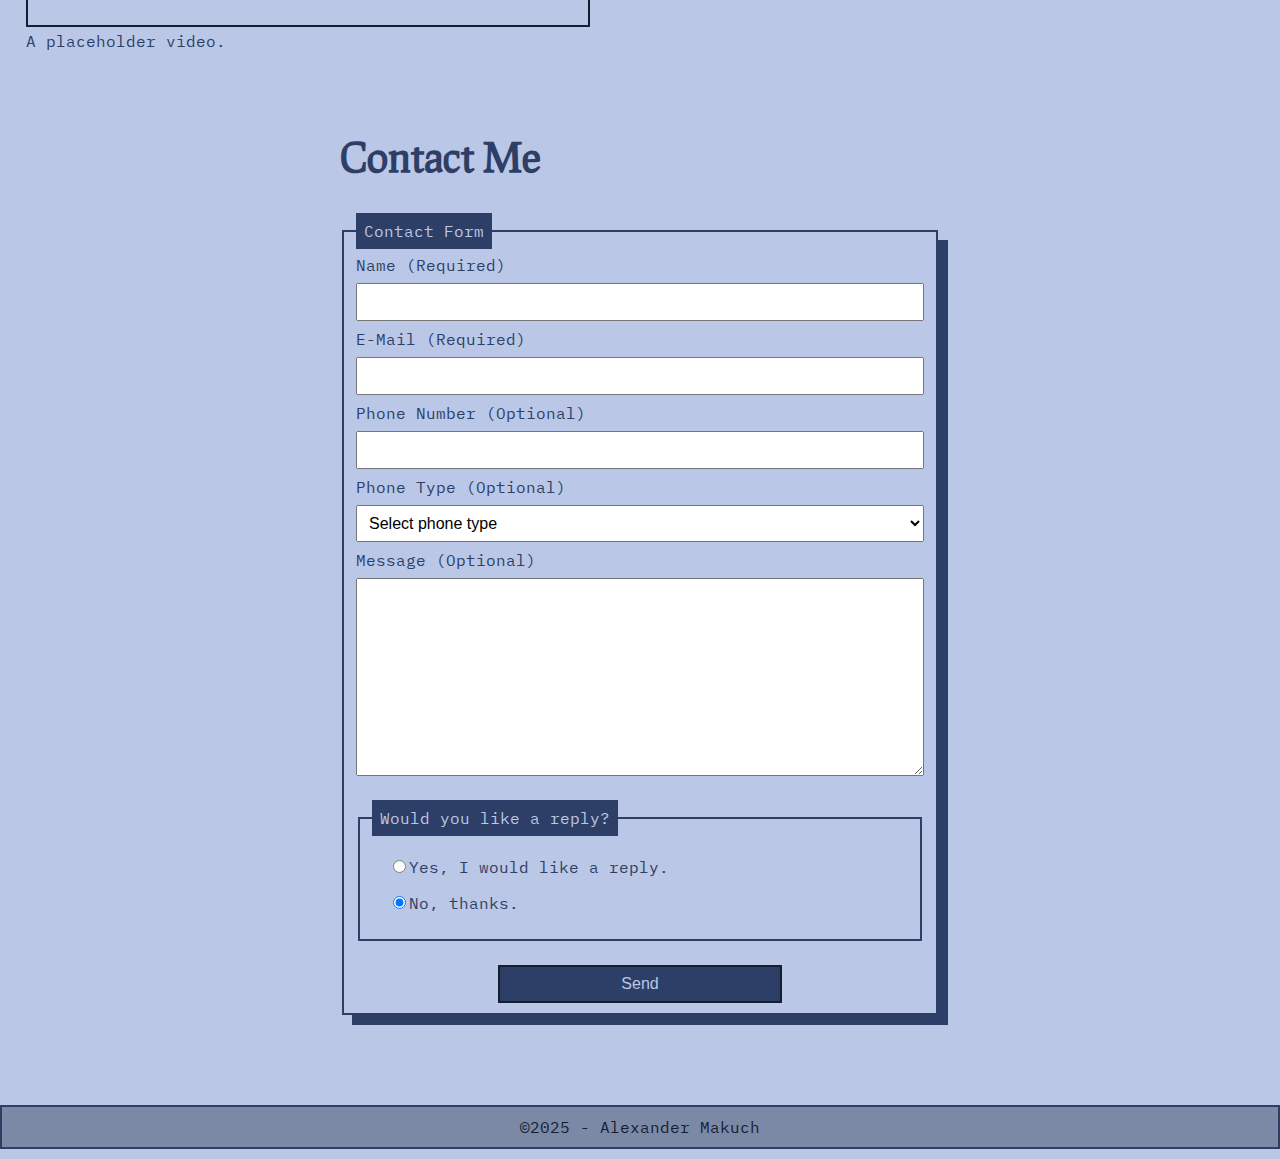
==== commit 86694e76: "Complete Nav Bar" ====
--- a/index.html
+++ b/index.html
@@ -10,18 +10,37 @@
     <link rel="preconnect" href="https://fonts.gstatic.com" crossorigin>
     <link href="https://fonts.googleapis.com/css2?family=IBM+Plex+Mono:ital,wght@0,100;0,200;0,300;0,400;0,500;0,600;0,700;1,100;1,200;1,300;1,400;1,500;1,600;1,700&family=Prociono&display=swap" rel="stylesheet">
 
-    <link rel="stylesheet" href="css/style.css">
+    <link rel="stylesheet" href="./css/style.css">
+    <link rel="stylesheet" href="./css/nav.css">
 
 </head>
 <body>
     
     <header>
-        <img src="img/bob-96X96.svg" alt="Blue origami logo">
-        <h1>Web Dev I</h1>
+
+        <nav class="navbar">
+
+            <div class="logo">
+                <img class="logo-img" src="img/bob-96X96.svg" alt="Blue origami logo">
+                <h1 class="logotitle">Web Dev I (IDMX)</h1>
+            </div>
+
+            <div class="navbar-links">
+                <ul id="nul">
+                    <li><a class="navlinks" href="#bio">Bio</a></li>
+                    <li><a class="navlinks" href="#gallery">Gallery</a></li>
+                    <li><a class="navlinks" href="#lipsum">Blog</a></li>
+                    <li><a class="navlinks" href="#contact">Contact Me</a></li>
+                </ul>
+            </div>
+        </nav>
+
     </header>
 
     <main>
         
+
+
         <section id="hero">
             <!--hero section begins here-->
             <img src="img/avataaars.png" alt="My avatar picture">
@@ -83,7 +102,7 @@
 
         <article id="lipsum">
 
-            <h2>Lipsum</h2>
+            <h2>Blog</h2>
 
             <div>
 
--- a/css/style.css
+++ b/css/style.css
@@ -10,9 +10,9 @@
     font-size: 30pt;
 }
 
-header {
+/*header {
     text-align:center;
-}
+}*/
 
 #hero, footer {
     color: #151E30;
--- a/css/nav.css
+++ b/css/nav.css
@@ -0,0 +1,107 @@
+/* --------------- Smooth scrolling --------------- */
+
+html {
+    scroll-behavior: smooth;
+}
+
+/* --------------- Removing body padding --------------- */
+
+body {
+    box-sizing:border-box;
+    padding:0;
+    margin:0;
+}
+
+/* --------------- Page padding --------------- */
+
+main {
+    padding:2vw;
+    /*padding 2% of window width*/
+}
+
+/* --------------- Navbar --------------- */
+
+.navbar {
+    background-color:#2D3F66;
+    color: #BAC7E6;
+    display:flex;
+    flex-direction:column;
+    margin-bottom:1rem;
+}
+
+/* --------------- Logo --------------- */
+
+.logo {
+    display:flex;
+    justify-content:center;
+    padding-top:1.5vw;
+}
+
+.logo-img {
+    height:10vw;
+    width:10vw;
+    padding-right:1vw;
+    padding-left:1vw;
+}
+
+.logotitle {
+    font-size:2em;
+    margin:0;
+}
+
+/* --------------- Navigation List --------------- */
+
+.navbar-links li {
+    list-style:none;
+    text-align:center;
+    padding:0.25rem;
+}
+
+.navbar-links ul {
+    padding:0;
+}
+
+/* --------------- <a> tag styling in header+on hover --------------- */
+
+.navbar-links a {
+    color: #BAC7E6;
+    background-color:#2D3F66;
+    text-decoration:none;
+    display:inline-block;
+    border-radius:5px;
+    padding:0.25em 1.5em;
+}
+
+.navbar-links a:hover,
+.navbar-links a:focus {
+    filter:invert(1);
+}
+
+/* --------------- Media Query for Non-Mobile --------------- */
+
+@media screen and (min-width: 50em) {
+
+    .logo {
+        padding-top:0;
+        justify-content:none;
+        align-items:center;
+    }
+    .logo-img {
+        height:4vw;
+        width:4vw;
+        padding-right:1vw;
+        padding-left:1vw;
+    }
+
+    .navbar {
+        display:flex;
+        flex-direction:row;
+        justify-content:space-between;
+    }
+    
+    .navbar ul {
+        display:flex;
+        flex-direction:row;
+    }
+
+}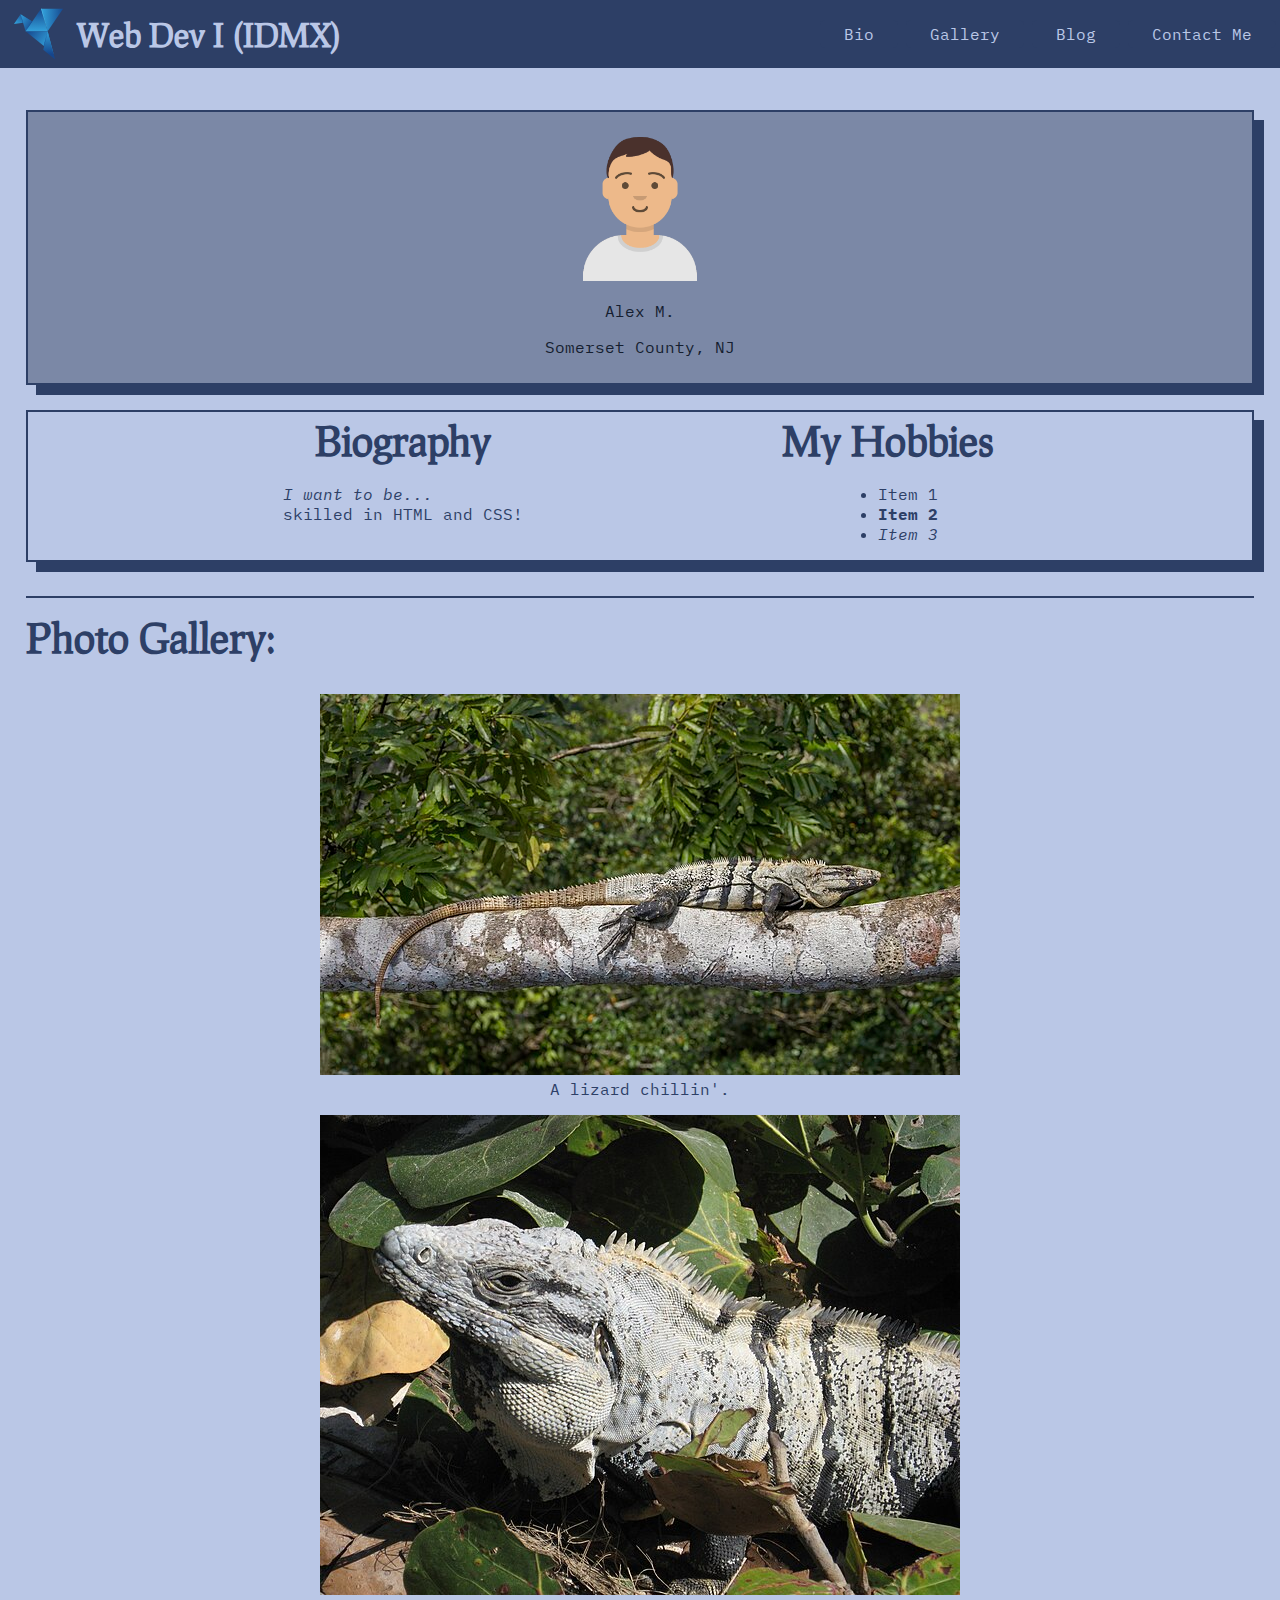
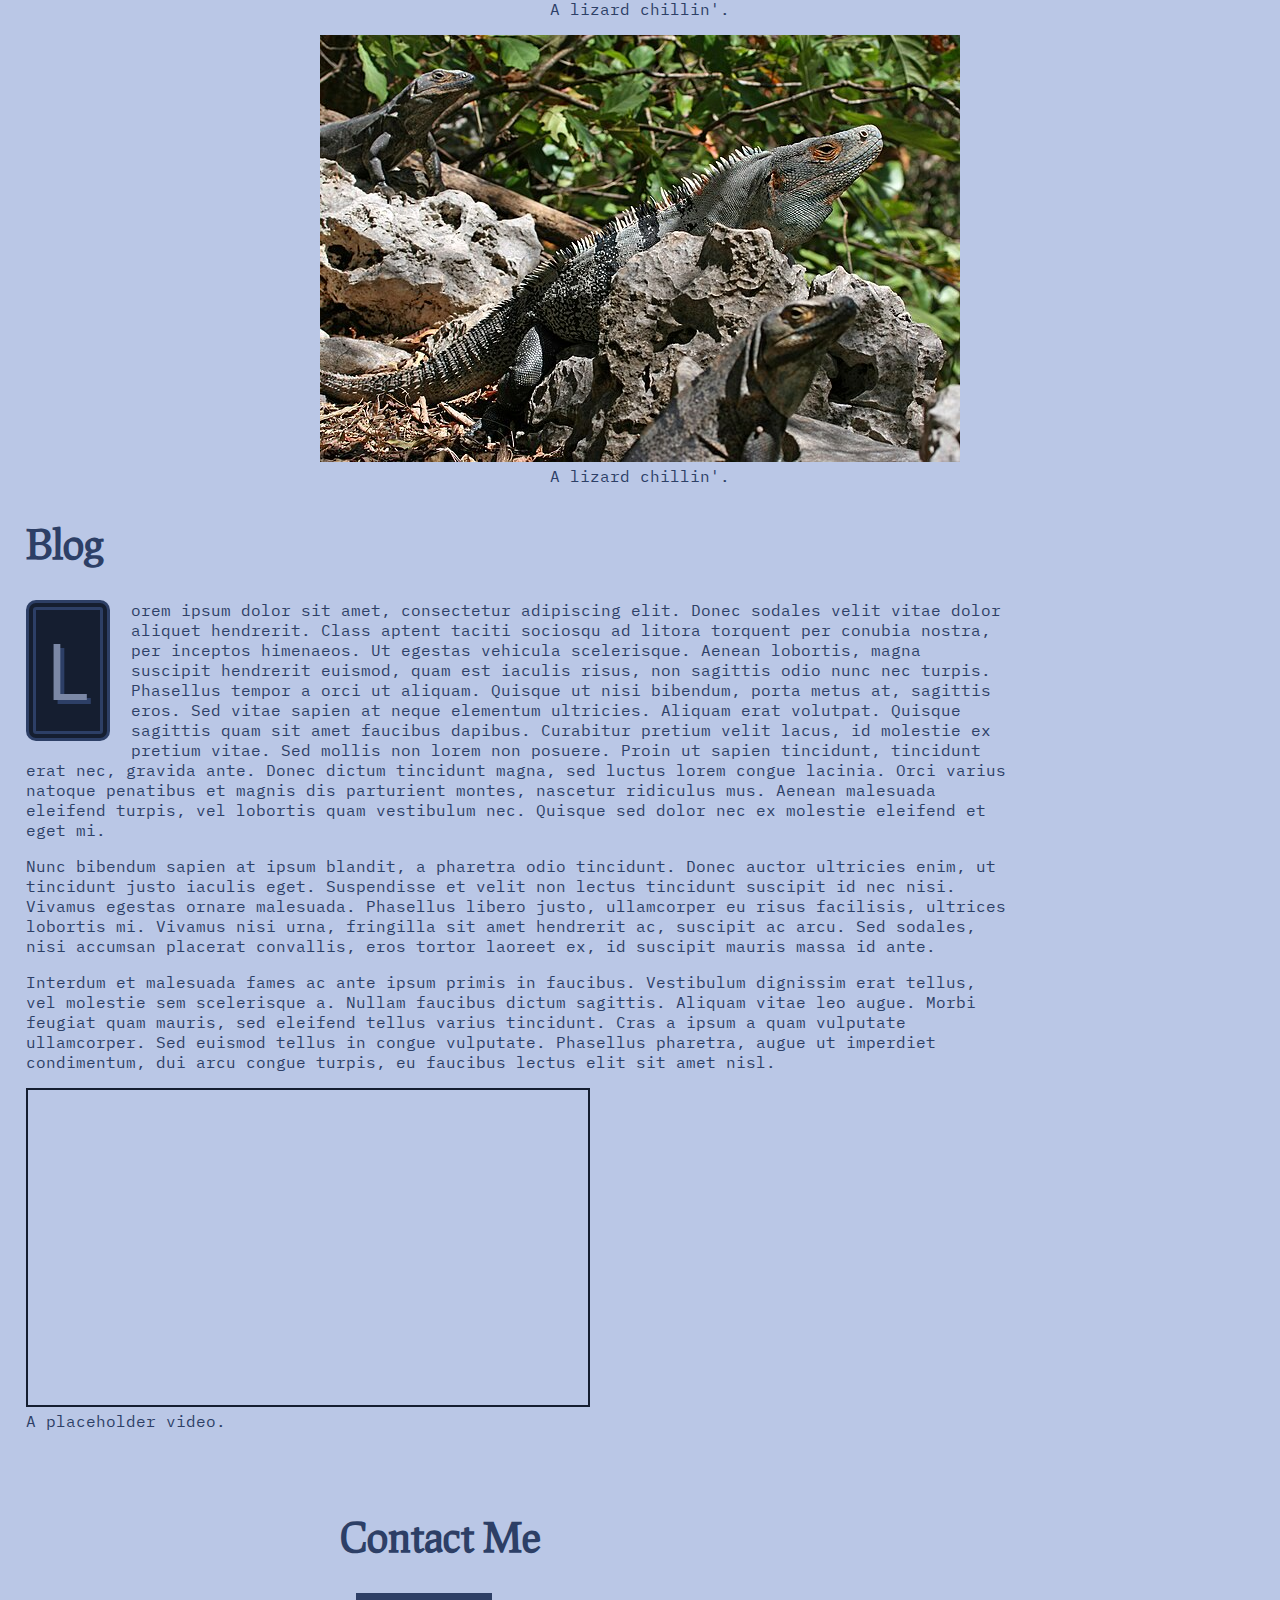
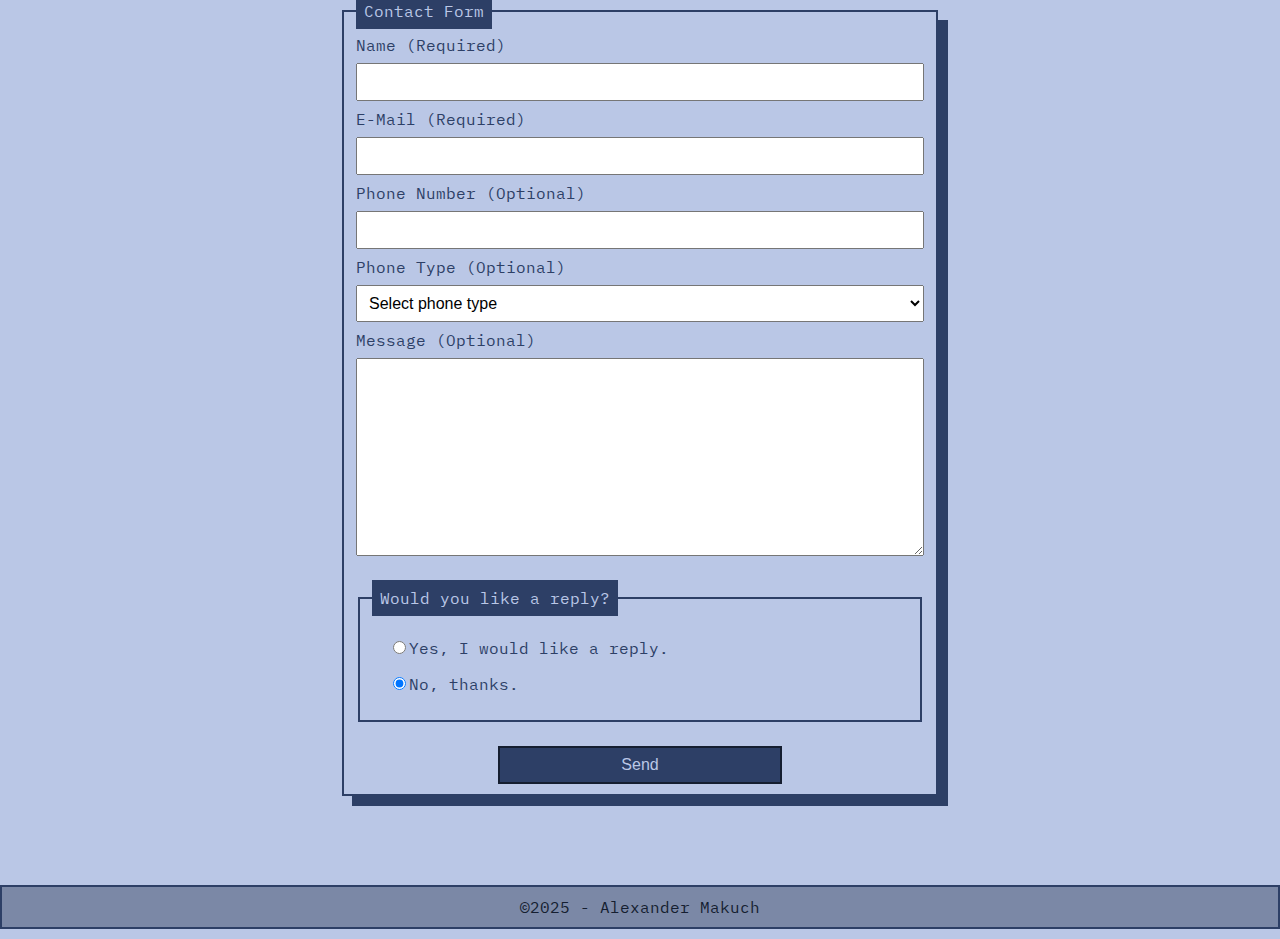
==== commit b94d070b: "Create final-draft branch" ====
--- a/index.html
+++ b/index.html
@@ -54,34 +54,33 @@
             <!--hero section ends here-->
         </section>
 
-        <section id="bio">
-            <!--bio section begins here-->
-            <h2>Biography</h2>
-            <div>
-                
-                <p id="bio1">I want to be...<br>
-                
-                skilled in HTML and CSS!</p>
+        <section id="data">
 
+            <div id="bio">
+                <!--bio section begins here-->
+                <h2>Biography</h2>
+                <div>
+                    
+                    <p id="bio1"><span id="firstline">I want to be... </span><span>skilled in HTML and CSS!</span></p>
+
+                </div>
+                <!--bio section ends here-->
             </div>
-            <!--bio section ends here-->
-        </section>
 
-        <section id="hobbies">
-            <h2>My Hobbies</h2>
+            <div id="hobbies">
+                <h2>My Hobbies</h2>
 
-                <ul>
-                    <li>Item 1</li>
-                    <li>Item 2</li>
-                    <li>Item 3</li>
-                </ul>
+                    <ul>
+                        <li>Item 1</li>
+                        <li>Item 2</li>
+                        <li>Item 3</li>
+                    </ul>
+            </div>
 
         </section>
 
         <section id="gallery">
             <h2>Photo Gallery:</h2>
-
-            <hr>
             
             <figure>
                 <img src="./img/liz-640w.jpg" alt="A lizard sitting on a tree branch.">
@@ -111,11 +110,6 @@
                 <p>Nunc bibendum sapien at ipsum blandit, a pharetra odio tincidunt. Donec auctor ultricies enim, ut tincidunt justo iaculis eget. Suspendisse et velit non lectus tincidunt suscipit id nec nisi. Vivamus egestas ornare malesuada. Phasellus libero justo, ullamcorper eu risus facilisis, ultrices lobortis mi. Vivamus nisi urna, fringilla sit amet hendrerit ac, suscipit ac arcu. Sed sodales, nisi accumsan placerat convallis, eros tortor laoreet ex, id suscipit mauris massa id ante.</p>
 
                 <p>Interdum et malesuada fames ac ante ipsum primis in faucibus. Vestibulum dignissim erat tellus, vel molestie sem scelerisque a. Nullam faucibus dictum sagittis. Aliquam vitae leo augue. Morbi feugiat quam mauris, sed eleifend tellus varius tincidunt. Cras a ipsum a quam vulputate ullamcorper. Sed euismod tellus in congue vulputate. Phasellus pharetra, augue ut imperdiet condimentum, dui arcu congue turpis, eu faucibus lectus elit sit amet nisl.</p>
-
-                <p>Quisque vehicula fringilla neque auctor consectetur. In mollis est at nibh bibendum porta. Morbi dapibus justo vel lorem pretium pulvinar. Suspendisse at ultrices enim. Donec dictum vitae justo quis vulputate. Fusce quis ipsum sit amet dolor malesuada tempus feugiat consequat dui. Vivamus nec varius velit. Sed nisi tellus, lacinia eget ullamcorper at, pulvinar nec nulla. Mauris iaculis vestibulum nunc, vitae consequat ipsum ullamcorper nec. Ut imperdiet mi mi, et consequat odio vulputate quis. Nam ipsum leo, volutpat sed nisi ac, sollicitudin pellentesque purus. Maecenas finibus nulla eu sapien egestas, in ullamcorper ipsum sollicitudin. Proin egestas nisi sem, ac ornare tortor ultricies eget. Vivamus vel rhoncus eros. Maecenas sed tellus venenatis, gravida ante nec, porta lectus. Vestibulum lectus sapien, placerat nec sollicitudin at, pharetra lobortis elit.</p>
-
-                <p>Aliquam convallis elit in massa dictum luctus. Quisque tempor sem eu pharetra tempus. Morbi et urna in ipsum porttitor faucibus quis id lorem. Nunc vitae imperdiet ipsum, imperdiet fringilla augue. Sed vitae ipsum urna. Vivamus laoreet venenatis lacus id faucibus. Sed ac cursus elit. Vivamus id nibh porta, scelerisque diam ut, fringilla nibh. Nulla condimentum condimentum augue, sit amet varius mi suscipit a. Mauris ultricies magna venenatis suscipit blandit. Sed in lacus et felis ultrices bibendum. Maecenas consequat maximus neque rutrum cursus.</p>
-                
             </div>
 
 
--- a/css/style.css
+++ b/css/style.css
@@ -10,9 +10,7 @@
     font-size: 30pt;
 }
 
-/*header {
-    text-align:center;
-}*/
+/*Hero*/
 
 #hero, footer {
     color: #151E30;
@@ -20,12 +18,26 @@
     text-align:center;
     padding:10px;
     border: 2px solid #2D3F66;
+    box-shadow:10px 10px #2D3F66;
 }
 
 #hero img {
     width: 150px;
     max-width:100%;
 }
+
+/*Bio+Hobbies Block*/
+
+#data {
+    display:flex;
+    align-items:flex-start;
+    justify-content:space-evenly;
+    border: 2px solid #2D3F66;
+    box-shadow:10px 10px #2D3F66;
+    margin-top:2vw;
+}
+
+/*Bio*/
 
 #bio {
     display: flex;
@@ -37,12 +49,15 @@
     margin:.5ex;
 }
 
-#bio1::first-line {
+#bio1 #firstline {
     font-style:italic;
 }
 
+#bio1 span {
+    display:block;
+}
+
 /*Hobbies list*/
-
 
 #hobbies {
     display: flex;
@@ -65,6 +80,16 @@
 
 /*Gallery*/
 
+#gallery h2:before {
+    /*Horizontal line element which divides gallery from above content*/
+    content: " ";
+    border: 1.5px solid #2D3F66;
+    margin-top: 2%;
+    margin-bottom: 15px;
+    display: block;
+    max-width: 100%;
+}
+
 #gallery img {
     max-width:100%;
 }
@@ -73,11 +98,10 @@
     text-align:center;
 }
 
-
 /*Article*/
 
 #lipsum p {
-    max-width:100%;
+    max-width:80%;
     columns: 40rem;
 }
 
@@ -93,12 +117,12 @@
     text-shadow:4px 4px #2D3F66;
 }
 
+/*Video*/
+
 iframe {
     border: 2px solid #151E30;
     max-width:98%;
- }
-
-
+}
 
 /*Contact Form*/
 
@@ -155,20 +179,64 @@
     justify-self: center;
 }
 
-@media screen and (min-width: 60em) {
+/* Adjustments for smaller screen sizes */
+
+@media screen and (max-width: 45em) {
+
     figure {
         display:grid;
         grid-template-columns: 2fr 1fr;
     }
+
     #fc {
         display:flex;
         justify-content: center;
         align-items: center;
         font-size: 1.5em;
     }
-}
-
-/* large screen size */
+
+    #hero {
+        box-shadow:none;
+    }
+
+    #data {
+        display:block;
+        align-items:center;
+        justify-content:none;
+        border: 2px solid #2D3F66;
+        box-shadow: none;
+        margin-top:2vw;
+    }
+
+    #lipsum {
+        border: 2px solid #2D3F66;
+        margin-bottom: 2vw;
+    }
+
+    #lipsum h2 {
+        text-align: center;
+    }
+
+    #lipsum p {
+        padding: 1vw;
+        max-width:100%;
+        columns: 40rem;
+    }
+
+    #firstp::first-letter {
+        color:#7B88A6;
+        background-color:#151E30;
+        float:left;
+        border:10px double #2D3F66;
+        border-radius:10px;
+        padding:2vw;
+        font-size:500%;
+        margin-right:1vw;
+        text-shadow:4px 4px #2D3F66;
+    }
+}
+
+/* Adjustments for larger screen sizes */
 
 @media screen and (min-width: 100em) {
     #gallery {
